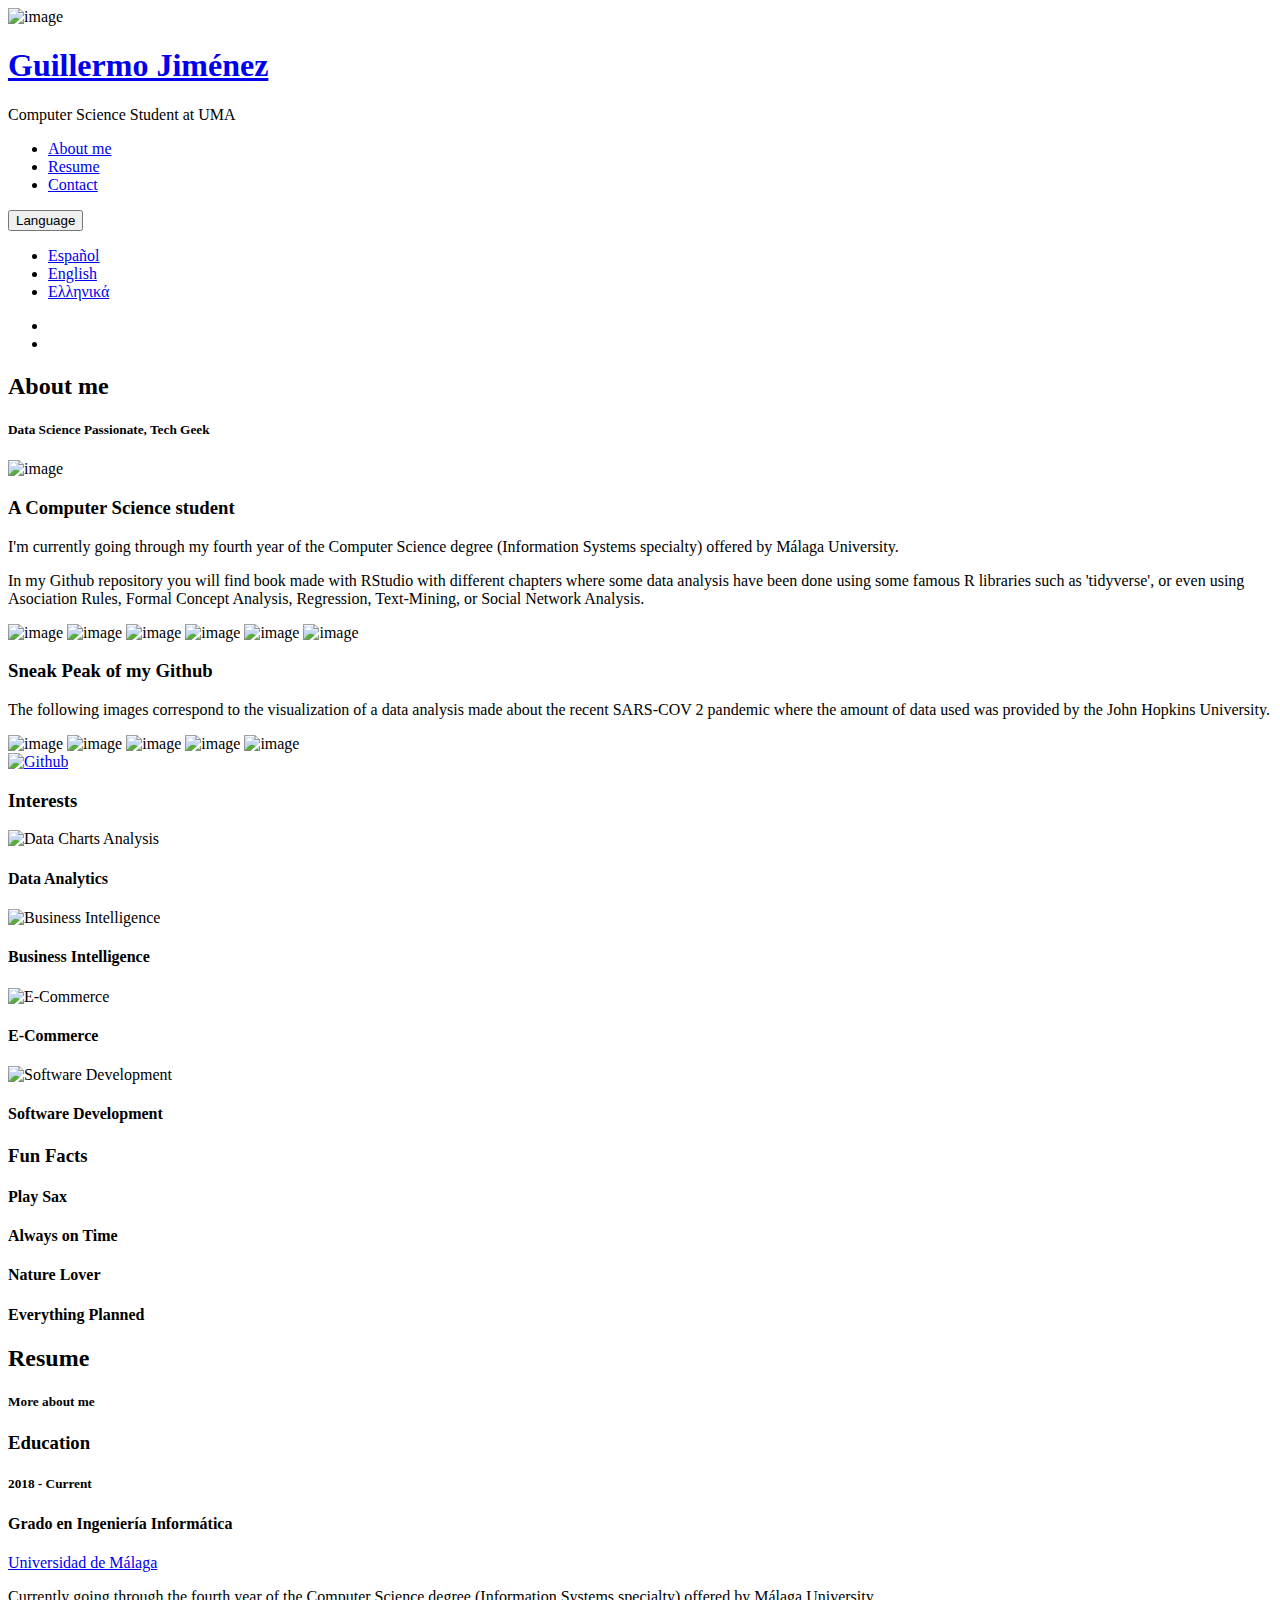
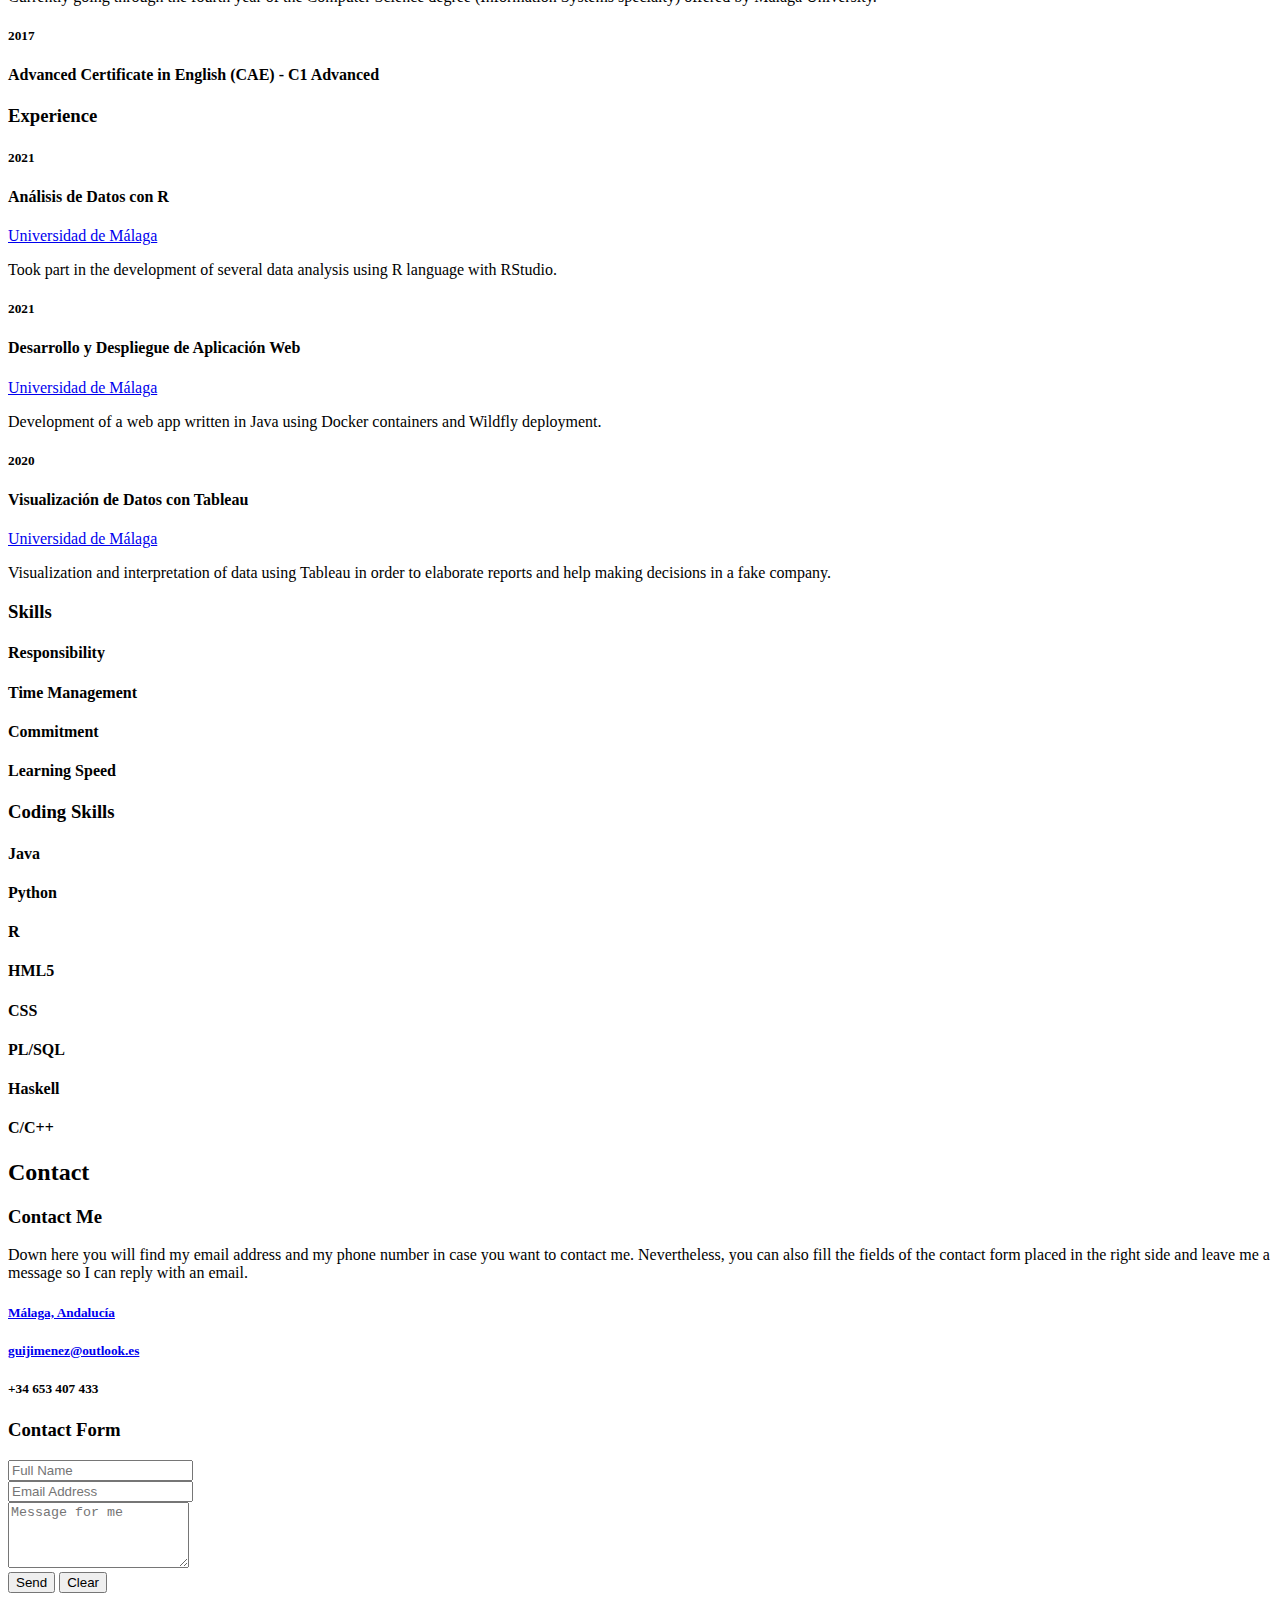
==== index_eng.html @ 2ed76338 "English index" ====
<!DOCTYPE html>
<html lang="en" class="no-js">

<head>
    <meta charset="UTF-8" />
    <meta http-equiv="X-UA-Compatible" content="IE=edge">
    <title>Guillermo Jimenez Jimenez</title>
    <meta name="viewport" content="width=device-width, initial-scale=1, maximum-scale=1" />
    <meta name="description" content="Sitio web personal - Guillermo Jimenez Jimenez" />
    <meta name="keywords" content="vcard, resposnive, retina, resume, jquery, css3, bootstrap, Sunshine, portfolio" />
    <meta name="author" content="lmtheme" />
    <link rel="shortcut icon" href="favicon.ico">

    <link rel="stylesheet" href="css/bootstrap.min.css">
    <link rel="stylesheet" href="css/normalize.css">
    <link rel="stylesheet" href="css/transition-animations.css">
    <link rel="stylesheet" href="css/owl.carousel.css">
    <link rel="stylesheet" href="css/magnific-popup.css">
    <link rel="stylesheet" href="css/animate.css">
    <link rel="stylesheet" href="css/main.css" type="text/css">



    <!-- This styles needs for demo -->
    <link rel="stylesheet" href="preview/lmpixels-demo-panel.css" type="text/css">
    <!-- /This styles needs for demo -->

    <script src="js/jquery-2.1.3.min.js"></script>
    <script src="js/modernizr.custom.js"></script>

    <!-- Global site tag (gtag.js) - Google Analytics -->
    <script async src="https://www.googletagmanager.com/gtag/js?id=G-916EBKYTDF"></script>
    <script>
        window.dataLayer = window.dataLayer || [];

        function gtag() {
            dataLayer.push(arguments);
        }
        gtag('js', new Date());

        gtag('config', 'G-916EBKYTDF');
    </script>

</head>

<body>
    <!-- Loading animation -->
    <div class="preloader">
        <div class="preloader-animation">
            <div class="dot1"></div>
            <div class="dot2"></div>
        </div>
    </div>
    <!-- /Loading animation -->

    <div id="page" class="page">
        <!-- Header -->
        <header id="site_header" class="header">
            <div class="my-photo">
                <img src="images/foto_perfil.jpg" alt="image">
                <div class="mask"></div>
            </div>

            <div class="site-title-block">
                <a href="index.html" target="_blank">
                    <h1 class="site-title">Guillermo Jiménez </h1>
                </a>
                <p class="site-description">Computer Science Student at UMA</p>
            </div>

            <a class="menu-toggle mobile-visible">
                <i class="fa fa-bars"></i>
            </a>
        </header>
        <!-- /Header -->

        <!-- Main Content -->
        <div id="main" class="site-main">
            <!-- Page changer wrapper -->
            <div class="pt-wrapper">
                <!-- Navigation & Social buttons -->
                <div class="site-nav mobile-menu-hide">
                    <!-- Main menu -->
                    <ul id="nav" class="site-main-menu">
                        <!-- About Me Subpage link -->
                        <li>
                            <a class="pt-trigger" href="#about_me" data-animation="58" data-goto="1">About me</a>
                            <!-- href value = data-id without # of .pt-page -->
                        </li>
                        <!-- /About Me Subpage link -->
                        <li>
                            <a class="pt-trigger" href="#resume" data-animation="59" data-goto="2">Resume</a>
                        </li>
                        <!-- <li>
                <a class="pt-trigger" href="#portfolio" data-animation="60" data-goto="3">Portfolio</a>
              </li>-->
                        <!--<li>
                <a class="pt-trigger" href="#blog" data-animation="61" data-goto="4">Blog</a>
              </li> -->

                        <li>
                            <a class="pt-trigger" href="#contact" data-animation="58" data-goto="5">Contact</a>
                        </li>
                    </ul>

                    <!-- DESPLEGABLE IDIOMAS -->

                    <div class="btn-group">
                        <button type="button" class="btn btn-default dropdown-toggle" data-toggle="dropdown">
                          Language <span class="caret"></span>
                        </button>

                        <ul class="dropdown-menu" role="menu">
                            <li>
                                <a href="index.html">Español</a></li>
                            <li><a href="index_eng.html">English</a></li>
                            <!-- <li><a href="# ">Français</a></li> -->
                            <!-- <li class="divider "></li> -->
                            <!-- <li><a href="# ">Italiano</a></li> -->
                            <li><a href="index_gr.html">Ελληνικά</a></li>
                        </ul>
                    </div>

                    <!-- DESPLEGABLE IDIOMAS -->


                    <!-- /Main menu -->

                    <!-- Social buttons -->
                    <ul class="social-links">
                        <!-- <li><a class="tip social-button" href="#" title="Twitter"><i class="fa fa-twitter"></i></a></li> -->
                        <!-- Full list of social icons: http://fontawesome.io/icons/#brand -->
                        <!--<li><a class="tip social-button" href="#" title="Facebook"><i class="fa fa-facebook"></i></a></li> -->
                        <!-- <li><a class="tip social-button" href="#" title="Google Plus"><i class="fa fa-google-plus"></i></a></li>-->
                        <li><a class="tip social-button" href="https://www.linkedin.com/in/guillermo-jim%C3%A9nez-jim%C3%A9nez-4564b914b/" title="Linkedin"><i class="fa fa-linkedin"></i></a></li>
                        <li><a class="tip social-button" href="https://github.com/GuiJimenez" title="Github"><i class="fa fa-github"></i></a></li>
                        <!--<li><a class="tip social-button" href="#" title="Youtube"><i class="fa fa-youtube"></i></a></li>-->
                        <!--<li><a class="tip social-button" href="#" title="last.fm"><i class="fa fa-lastfm"></i></a></li>-->
                        <!--<li><a class="tip social-button" href="#" title="Dribbble"><i class="fa fa-dribbble"></i></a></li>-->
                    </ul>
                    <!-- /Social buttons -->
                </div>
                <!-- Navigation & Social buttons -->

                <!-- Subpages -->
                <div class="subpages">
                    <!-- About Me Subpage -->
                    <section class="pt-page pt-page-1" data-id="about_me">
                        <div class="section-title-block">
                            <h2 class="section-title">About me</h2>
                            <h5 class="section-description"> Data Science Passionate, Tech Geek</h5>
                        </div>

                        <div class="row">
                            <div class="col-sm-12 col-md-12 mobile-visible subpage-block">
                                <div class="my-photo-small">
                                    <img src="images/foto_perfil.jpg" alt="image">
                                </div>
                            </div>
                            <div class="col-sm-6 col-md-6 subpage-block">
                                <div class="block-title">
                                    <h3>A Computer Science student</h3>

                                    <p class="p">I'm currently going through my fourth year of the Computer Science degree (Information Systems specialty) offered by Málaga University.</p>
                                    <p class="p">In my Github repository you will find book made with RStudio with different chapters where some data analysis have been done using some famous R libraries such as 'tidyverse', or even using Asociation Rules, Formal
                                        Concept Analysis, Regression, Text-Mining, or Social Network Analysis.</p>
                                </div>
                                <div class="testimonials owl-carousel">
                                    <img src="images/text_mining.JPG" alt="image">
                                    <img src="images/reglas_asociacionJPG.JPG" alt="image">
                                    <img src="images/regresion.JPG" alt="image">
                                    <img src="images/fca1.JPG" alt="image">
                                    <img src="images/fca2.JPG" alt="image">
                                    <img src="images/social_network.JPG" alt="image">


                                </div>
                            </div>



                            <!-- BLOQUE TESTIMONIALS-->

                            <div class="col-sm-6 col-md-6 subpage-block">
                                <div class="block-title">
                                    <h3>Sneak Peak of my Github</h3>
                                    <p class="p">The following images correspond to the visualization of a data analysis made about the recent SARS-COV 2 pandemic where the amount of data used was provided by the John Hopkins University.</p>
                                </div>
                                <div class="testimonials owl-carousel">
                                    <img src="images/fallecimientos_covid.JPG" alt="image">
                                    <img src="images/contagios_covid.JPG" alt="image">
                                    <img src="images/evolucion_contagios_spain.JPG" alt="image">
                                    <img src="images/contagios_paises.JPG" alt="image">
                                    <img src="images/recuperados_paises.JPG" alt="image">


                                </div>

                            </div>
                            <div class="foto-enlace-github">
                                <a href="https://github.com/GuiJimenez"><img src="images/github.png" alt="Github" /></a>

                            </div>

                        </div>
                        <!-- Interests block-->
                        <div class="block-title">
                            <h3>Interests</h3>
                        </div>
                        <div class="row">
                            <div class="col-sm-6 col-md-3 subpage-block">
                                <div class="service-block">
                                    <div class="service-info">
                                        <img src="images/interests/data_charts_analysis.png" alt="Data Charts Analysis">
                                        <h4>Data Analytics</h4>

                                    </div>
                                </div>
                            </div>

                            <div class="col-sm-6 col-md-3 subpage-block">
                                <div class="service-block">
                                    <div class="service-info">
                                        <img src="images/interests/business_intelligence.png" alt="Business Intelligence">
                                        <h4>Business Intelligence</h4>

                                    </div>
                                </div>
                            </div>

                            <div class="col-sm-6 col-md-3 subpage-block">
                                <div class="service-block">
                                    <div class="service-info">
                                        <img src="images/interests/ecommerce.png" alt="E-Commerce">
                                        <h4>E-Commerce</h4>

                                    </div>
                                </div>
                            </div>

                            <div class="col-sm-6 col-md-3 subpage-block">
                                <div class="service-block">
                                    <div class="service-info">
                                        <img src="images/interests/management.png" alt="Software Development">
                                        <h4>Software Development</h4>

                                    </div>
                                </div>
                            </div>
                        </div>
                        <!-- End of Interests block-->

                        <!-- Services block -->

                        <!-- End of Services block -->

                        <!-- Clients block -->


                        <!-- End of Clients block -->

                        <!-- Fun facts block -->
                        <div class="block-title">
                            <h3>Fun Facts</h3>
                        </div>

                        <div class="row">
                            <div class="col-sm-6 col-md-3 subpage-block">
                                <div class="fun-fact-block gray-bg">
                                    <i class="pe-7s-icon pe-7s-music"></i>
                                    <h4>Play Sax</h4>
                                    <!-- <span class="fun-value">1,024</span>-->
                                </div>
                            </div>

                            <div class="col-sm-6 col-md-3 subpage-block">
                                <div class="fun-fact-block">
                                    <i class="pe-7s-icon pe-7s-alarm"></i>
                                    <h4>Always on Time</h4>
                                    <!-- <span class="fun-value">6,256</span>-->
                                </div>
                            </div>

                            <div class="col-sm-6 col-md-3 subpage-block">
                                <div class="fun-fact-block gray-bg">
                                    <i class="pe-7s-icon pe-7s-sun"></i>
                                    <h4>Nature Lover</h4>
                                    <!-- <span class="fun-value">21</span>-->
                                </div>
                            </div>

                            <div class="col-sm-6 col-md-3 subpage-block">
                                <div class="fun-fact-block">
                                    <i class="pe-7s-icon pe-7s-date"></i>
                                    <h4>Everything Planned</h4>
                                    <!--<span class="fun-value">20,000</span> -->
                                </div>
                            </div>
                        </div>
                        <!-- End of Fun fucts block -->
                    </section>
                    <!-- End of About Me Subpage -->

                    <!-- Resume Subpage -->
                    <section class="pt-page pt-page-2" data-id="resume">
                        <div class="section-title-block">
                            <h2 class="section-title">Resume</h2>
                            <h5 class="section-description">More about me</h5>
                        </div>

                        <div class="row">
                            <div class="col-sm-6 col-md-4 subpage-block">
                                <div class="block-title">
                                    <h3>Education</h3>
                                </div>
                                <div class="timeline">
                                    <!-- Single event -->
                                    <div class="timeline-event te-primary">
                                        <h5 class="event-date">2018 - Current</h5>
                                        <h4 class="event-name">Grado en Ingeniería Informática</h4>
                                        <span class="event-description"><a href="https://www.uma.es/#gsc.tab=0">Universidad de Málaga</a></span>
                                        <p class="p">Currently going through the fourth year of the Computer Science degree (Information Systems specialty) offered by Málaga University.</p>
                                    </div>
                                    <!-- Single event -->
                                    <div class="timeline-event te-primary">
                                        <h5 class="event-date">2017</h5>
                                        <h4 class="event-name">Advanced Certificate in English (CAE) - C1 Advanced</h4>
                                        <span class="event-description"></span>
                                        <p></p>
                                    </div>


                                </div>
                            </div>

                            <div class="col-sm-6 col-md-4 subpage-block">
                                <div class="block-title">
                                    <h3>Experience</h3>
                                </div>
                                <div class="timeline">
                                    <!-- Single event -->
                                    <div class="timeline-event te-primary">
                                        <h5 class="event-date">2021 </h5>
                                        <h4 class="event-name">Análisis de Datos con R</h4>
                                        <span class="event-description"><a href="https://www.uma.es/#gsc.tab=0">Universidad de Málaga</a></span>
                                        <p class="p">Took part in the development of several data analysis using R language with RStudio.</p>
                                    </div>
                                    <div class="timeline-event te-primary">
                                        <h5 class="event-date">2021 </h5>
                                        <h4 class="event-name">Desarrollo y Despliegue de Aplicación Web</h4>
                                        <span class="event-description"><a href="https://www.uma.es/#gsc.tab=0">Universidad de Málaga</a></span>
                                        <p class="p">Development of a web app written in Java using Docker containers and Wildfly deployment. </p>
                                    </div>
                                    <!-- Single event -->
                                    <div class="timeline-event te-primary">
                                        <h5 class="event-date">2020</h5>
                                        <h4 class="event-name">Visualización de Datos con Tableau</h4>
                                        <span class="event-description"><a href="https://www.uma.es/#gsc.tab=0">Universidad de Málaga</a></span>
                                        <p class="p">Visualization and interpretation of data using Tableau in order to elaborate reports and help making decisions in a fake company.</p>
                                    </div>

                                </div>
                            </div>

                            <div class="col-sm-6 col-md-4 subpage-block">
                                <div class="block-title">
                                    <h3> Skills</h3>
                                </div>
                                <div class="skills-info">
                                    <h4>Responsibility</h4>
                                    <div class="skill-container">
                                        <div class="skill-percentage skill-7"></div>
                                    </div>

                                    <h4>Time Management</h4>
                                    <div class="skill-container">
                                        <div class="skill-percentage skill-7"></div>
                                    </div>

                                    <h4>Commitment</h4>
                                    <div class="skill-container">
                                        <div class="skill-percentage skill-7"></div>
                                    </div>

                                    <h4>Learning Speed</h4>
                                    <div class="skill-container">
                                        <div class="skill-percentage skill-7"></div>
                                    </div>

                                </div>

                                <div class="block-title">
                                    <h3>Coding Skills</h3>
                                </div>
                                <div class="skills-info">

                                    <h4>Java</h4>
                                    <div class="skill-container">
                                        <div class="skill-percentage skill-7"></div>
                                    </div>

                                    <h4>Python</h4>
                                    <div class="skill-container">
                                        <div class="skill-percentage skill-1"></div>
                                    </div>

                                    <h4>R</h4>
                                    <div class="skill-container">
                                        <div class="skill-percentage skill-5"></div>
                                    </div>

                                    <h4>HML5</h4>
                                    <div class="skill-container">
                                        <div class="skill-percentage skill-3"></div>
                                    </div>

                                    <h4>CSS</h4>
                                    <div class="skill-container">
                                        <div class="skill-percentage skill-3"></div>
                                    </div>

                                    <h4>PL/SQL</h4>
                                    <div class="skill-container">
                                        <div class="skill-percentage skill-2"></div>
                                    </div>

                                    <h4>Haskell</h4>
                                    <div class="skill-container">
                                        <div class="skill-percentage skill-1"></div>
                                    </div>

                                    <h4>C/C++</h4>
                                    <div class="skill-container">
                                        <div class="skill-percentage skill-2"></div>
                                    </div>
                                </div>
                            </div>
                        </div>

                        <!-- BOTON PARA DESCARGAR EL CV -->

                        <!-- <div class="row">
                            <div class="col-sm-12 col-md-12">
                                <div class="download-cv-block">
                                    <a class="button" target="_blank" href="#">Download CV</a>
                                </div>
                            </div>
                        </div> -->


                    </section>
                    <!-- End Resume Subpage -->


                    <!-- Portfolio Subpage -->
                    <section class="pt-page pt-page-3" data-id="portfolio">
                    </section>
                    <!-- /Portfolio Subpage -->

                    <!-- Blog Subpage -->
                    <section class="pt-page pt-page-4" data-id="blog">
                    </section>
                    <!-- End Blog Subpage -->

                    <!-- Contact Subpage -->
                    <section class="pt-page pt-page-5" data-id="contact">
                        <div class="section-title-block">
                            <h2 class="section-title">Contact</h2>
                            <!-- <h5 class="section-description"></h5> -->
                        </div>

                        <div class="row">
                            <div class="col-sm-6 col-md-6 subpage-block">
                                <div class="block-title">
                                    <h3>Contact Me</h3>
                                </div>
                                <p class="p">Down here you will find my email address and my phone number in case you want to contact me. Nevertheless, you can also fill the fields of the contact form placed in the right side and leave me a message so I can reply
                                    with an email.</p>
                                <div class="contact-info-block">
                                    <div class="ci-icon">
                                        <i class="pe-7s-icon pe-7s-map-marker"></i>
                                    </div>
                                    <div class="ci-text">
                                        <h5>
                                            <a href="https://www.google.es/maps/place/M%C3%A1laga/@36.7182015,-4.5193071,12z/data=!3m1!4b1!4m5!3m4!1s0xd7259c44fdb212d:0x6025dc92c9ca32cf!8m2!3d36.721261!4d-4.4212655">Málaga, Andalucía</a>
                                        </h5>
                                    </div>
                                </div>
                                <div class="contact-info-block">
                                    <div class="ci-icon">
                                        <i class="pe-7s-icon pe-7s-mail"></i>
                                    </div>
                                    <div class="ci-text">
                                        <h5>
                                            <a href="mailto:guijimenez@outlook.es">guijimenez@outlook.es</a>
                                        </h5>

                                    </div>
                                </div>
                                <div class="contact-info-block">
                                    <div class="ci-icon">
                                        <i class="pe-7s-icon pe-7s-call"></i>
                                    </div>
                                    <div class="ci-text">
                                        <h5>+34 653 407 433</h5>
                                    </div>
                                </div>


                            </div>

                            <div class="col-sm-6 col-md-6 subpage-block">
                                <div class="block-title">
                                    <h3>Contact Form</h3>
                                </div>

                                <form action="https://formspree.io/f/mleaoblz" method="POST" autocomplete="off">

                                    <div class="controls">

                                        <!-- your other form fields go here -->
                                        <div class="form-group">
                                            <input id="form_name" type="text" name="name" class="form-control" placeholder="Full Name" required="required" data-error="Name is required.">
                                            <div class="form-control-border"></div>
                                            <i class="form-control-icon fa fa-user"></i>
                                            <div class="help-block with-errors"></div>
                                        </div>

                                        <div class="form-group">
                                            <input id="form_email" type="email" name="email" class="form-control" placeholder="Email Address" required="required" data-error="Valid email is required.">
                                            <div class="form-control-border"></div>
                                            <i class="form-control-icon fa fa-envelope"></i>
                                            <div class="help-block with-errors"></div>
                                        </div>

                                        <div class="form-group">
                                            <textarea id="form_message" name="message" class="form-control" placeholder="Message for me" rows="4" required="required" data-error="Please, leave me a message."></textarea>
                                            <div class="form-control-border"></div>
                                            <i class="form-control-icon fa fa-comment"></i>
                                            <div class="help-block with-errors"></div>
                                        </div>
                                        <button type="submit">Send</button>
                                        <button type="reset">Clear</button>
                                    </div>

                                </form>



                            </div>
                        </div>
                    </section>
                    <!-- End Contact Subpage -->

                </div>
            </div>
            <!-- /Page changer wrapper -->
        </div>
        <!-- /Main Content -->
    </div>



    <!-- </script> -->
    <script src="js/bootstrap.min.js"></script>
    <script src="js/page-transition.js"></script>
    <script src="js/imagesloaded.pkgd.min.js"></script>
    <script src="js/validator.js"></script>
    <script src="js/jquery.shuffle.min.js"></script>
    <script src="js/masonry.pkgd.min.js"></script>
    <script src="js/owl.carousel.min.js"></script>
    <script src="js/jquery.magnific-popup.min.js"></script>
    <script src="js/jquery.hoverdir.js"></script>
    <script src="js/main.js"></script>

    <!-- Demo Color changer Script -->
    <script src="preview/lmpixels-demo-panel.js"></script>
    <!-- /Demo Color changer Script -->
</body>


</html>
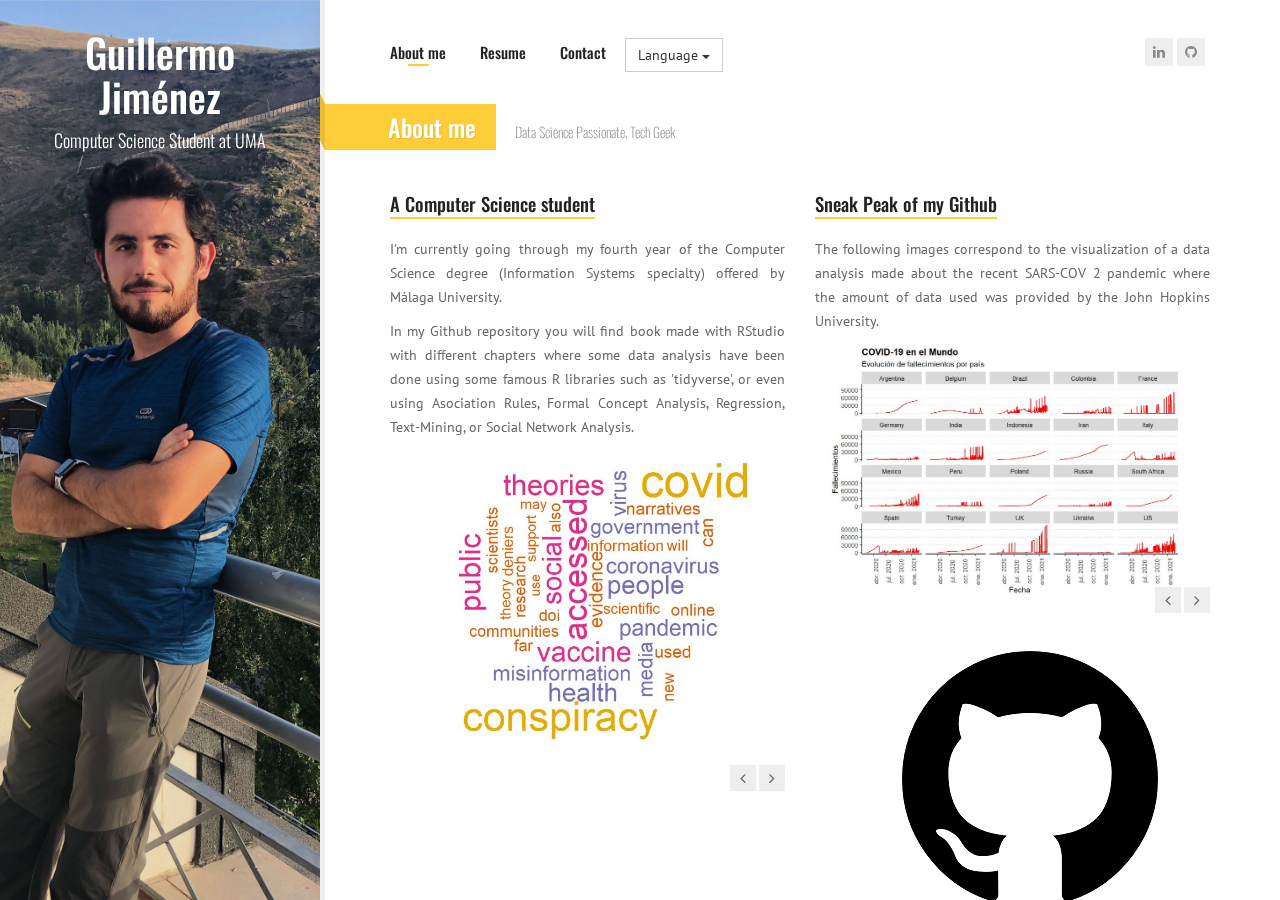
==== commit 48ca405e: "AWS cloud 101 added" ====
--- a/index_eng.html
+++ b/index_eng.html
@@ -321,6 +321,18 @@
                                         <span class="event-description"><a href="https://www.uma.es/#gsc.tab=0">Universidad de Málaga</a></span>
                                         <p class="p">Currently going through the fourth year of the Computer Science degree (Information Systems specialty) offered by Málaga University.</p>
                                     </div>
+
+                                    <!-- Single event -->
+                                    <div class="timeline-event te-primary">
+                                        <h5 class="event-date">2021</h5>
+                                        <h4 class="event-name">AWS Educate Introduction to Cloud 101</h4>
+                                        <span class="event-description"><a href="https://www.credly.com/badges/e8bb6ed6-a6eb-41ba-ba4f-26a70a2065f2?source=linked_in_profile">View credential</a></span>
+                                        <div class="my-photo-small">
+                                            <img src="images/aws badge-cloud 101.png" alt="image">
+                                        </div>
+                                        <p></p>
+                                    </div>
+
                                     <!-- Single event -->
                                     <div class="timeline-event te-primary">
                                         <h5 class="event-date">2017</h5>
--- a/css/transition-animations.css
+++ b/css/transition-animations.css
@@ -0,0 +1 @@
+.pt-page-moveToLeft{-webkit-animation:moveToLeft .6s ease both;animation:moveToLeft .6s ease both}.pt-page-moveFromLeft{-webkit-animation:moveFromLeft .6s ease both;animation:moveFromLeft .6s ease both}.pt-page-moveToRight{-webkit-animation:moveToRight .6s ease both;animation:moveToRight .6s ease both}.pt-page-moveFromRight{-webkit-animation:moveFromRight .6s ease both;animation:moveFromRight .6s ease both}.pt-page-moveToTop{-webkit-animation:moveToTop .6s ease both;animation:moveToTop .6s ease both}.pt-page-moveFromTop{-webkit-animation:moveFromTop .6s ease both;animation:moveFromTop .6s ease both}.pt-page-moveToBottom{-webkit-animation:moveToBottom .6s ease both;animation:moveToBottom .6s ease both}.pt-page-moveFromBottom{-webkit-animation:moveFromBottom .6s ease both;animation:moveFromBottom .6s ease both}.pt-page-fade{-webkit-animation:fade .7s ease both;animation:fade .7s ease both}.pt-page-moveToLeftFade{-webkit-animation:moveToLeftFade .7s ease both;animation:moveToLeftFade .7s ease both}.pt-page-moveFromLeftFade{-webkit-animation:moveFromLeftFade .7s ease both;animation:moveFromLeftFade .7s ease both}.pt-page-moveToRightFade{-webkit-animation:moveToRightFade .7s ease both;animation:moveToRightFade .7s ease both}.pt-page-moveFromRightFade{-webkit-animation:moveFromRightFade .7s ease both;animation:moveFromRightFade .7s ease both}.pt-page-moveToTopFade{-webkit-animation:moveToTopFade .7s ease both;animation:moveToTopFade .7s ease both}.pt-page-moveFromTopFade{-webkit-animation:moveFromTopFade .7s ease both;animation:moveFromTopFade .7s ease both}.pt-page-moveToBottomFade{-webkit-animation:moveToBottomFade .7s ease both;animation:moveToBottomFade .7s ease both}.pt-page-moveFromBottomFade{-webkit-animation:moveFromBottomFade .7s ease both;animation:moveFromBottomFade .7s ease both}.pt-page-moveToLeftEasing{-webkit-animation:moveToLeft .7s ease-in-out both;animation:moveToLeft .7s ease-in-out both}.pt-page-moveToRightEasing{-webkit-animation:moveToRight .7s ease-in-out both;animation:moveToRight .7s ease-in-out both}.pt-page-moveToTopEasing{-webkit-animation:moveToTop .7s ease-in-out both;animation:moveToTop .7s ease-in-out both}.pt-page-moveToBottomEasing{-webkit-animation:moveToBottom .7s ease-in-out both;animation:moveToBottom .7s ease-in-out both}@-webkit-keyframes moveToLeft{from{}to{-webkit-transform:translateX(-100%)}}@keyframes moveToLeft{from{}to{-webkit-transform:translateX(-100%);transform:translateX(-100%)}}@-webkit-keyframes moveFromLeft{from{-webkit-transform:translateX(-100%)}}@keyframes moveFromLeft{from{-webkit-transform:translateX(-100%);transform:translateX(-100%)}}@-webkit-keyframes moveToRight{from{}to{-webkit-transform:translateX(100%)}}@keyframes moveToRight{from{}to{-webkit-transform:translateX(100%);transform:translateX(100%)}}@-webkit-keyframes moveFromRight{from{-webkit-transform:translateX(100%)}}@keyframes moveFromRight{from{-webkit-transform:translateX(100%);transform:translateX(100%)}}@-webkit-keyframes moveToTop{from{}to{-webkit-transform:translateY(-100%)}}@keyframes moveToTop{from{}to{-webkit-transform:translateY(-100%);transform:translateY(-100%)}}@-webkit-keyframes moveFromTop{from{-webkit-transform:translateY(-100%)}}@keyframes moveFromTop{from{-webkit-transform:translateY(-100%);transform:translateY(-100%)}}@-webkit-keyframes moveToBottom{from{}to{-webkit-transform:translateY(100%)}}@keyframes moveToBottom{from{}to{-webkit-transform:translateY(100%);transform:translateY(100%)}}@-webkit-keyframes moveFromBottom{from{-webkit-transform:translateY(100%)}}@keyframes moveFromBottom{from{-webkit-transform:translateY(100%);transform:translateY(100%)}}@-webkit-keyframes fade{from{}to{opacity:.3}}@keyframes fade{from{}to{opacity:.3}}@-webkit-keyframes moveToLeftFade{from{}to{opacity:.3;-webkit-transform:translateX(-100%)}}@keyframes moveToLeftFade{from{}to{opacity:.3;-webkit-transform:translateX(-100%);transform:translateX(-100%)}}@-webkit-keyframes moveFromLeftFade{from{opacity:.3;-webkit-transform:translateX(-100%)}}@keyframes moveFromLeftFade{from{opacity:.3;-webkit-transform:translateX(-100%);transform:translateX(-100%)}}@-webkit-keyframes moveToRightFade{from{}to{opacity:.3;-webkit-transform:translateX(100%)}}@keyframes moveToRightFade{from{}to{opacity:.3;-webkit-transform:translateX(100%);transform:translateX(100%)}}@-webkit-keyframes moveFromRightFade{from{opacity:.3;-webkit-transform:translateX(100%)}}@keyframes moveFromRightFade{from{opacity:.3;-webkit-transform:translateX(100%);transform:translateX(100%)}}@-webkit-keyframes moveToTopFade{from{}to{opacity:.3;-webkit-transform:translateY(-100%)}}@keyframes moveToTopFade{from{}to{opacity:.3;-webkit-transform:translateY(-100%);transform:translateY(-100%)}}@-webkit-keyframes moveFromTopFade{from{opacity:.3;-webkit-transform:translateY(-100%)}}@keyframes moveFromTopFade{from{opacity:.3;-webkit-transform:translateY(-100%);transform:translateY(-100%)}}@-webkit-keyframes moveToBottomFade{from{}to{opacity:.3;-webkit-transform:translateY(100%)}}@keyframes moveToBottomFade{from{}to{opacity:.3;-webkit-transform:translateY(100%);transform:translateY(100%)}}@-webkit-keyframes moveFromBottomFade{from{opacity:.3;-webkit-transform:translateY(100%)}}@keyframes moveFromBottomFade{from{opacity:.3;-webkit-transform:translateY(100%);transform:translateY(100%)}}.pt-page-scaleDown{-webkit-animation:scaleDown .7s ease both;animation:scaleDown .7s ease both}.pt-page-scaleUp{-webkit-animation:scaleUp .7s ease both;animation:scaleUp .7s ease both}.pt-page-scaleUpDown{-webkit-animation:scaleUpDown .5s ease both;animation:scaleUpDown .5s ease both}.pt-page-scaleDownUp{-webkit-animation:scaleDownUp .5s ease both;animation:scaleDownUp .5s ease both}.pt-page-scaleDownCenter{-webkit-animation:scaleDownCenter .4s ease-in both;animation:scaleDownCenter .4s ease-in both}.pt-page-scaleUpCenter{-webkit-animation:scaleUpCenter .4s ease-out both;animation:scaleUpCenter .4s ease-out both}@-webkit-keyframes scaleDown{from{}to{opacity:0;-webkit-transform:scale(.8)}}@keyframes scaleDown{from{}to{opacity:0;-webkit-transform:scale(.8);transform:scale(.8)}}@-webkit-keyframes scaleUp{from{opacity:0;-webkit-transform:scale(.8)}}@keyframes scaleUp{from{opacity:0;-webkit-transform:scale(.8);transform:scale(.8)}}@-webkit-keyframes scaleUpDown{from{opacity:0;-webkit-transform:scale(1.2)}}@keyframes scaleUpDown{from{opacity:0;-webkit-transform:scale(1.2);transform:scale(1.2)}}@-webkit-keyframes scaleDownUp{from{}to{opacity:0;-webkit-transform:scale(1.2)}}@keyframes scaleDownUp{from{}to{opacity:0;-webkit-transform:scale(1.2);transform:scale(1.2)}}@-webkit-keyframes scaleDownCenter{from{}to{opacity:0;-webkit-transform:scale(.7)}}@keyframes scaleDownCenter{from{}to{opacity:0;-webkit-transform:scale(.7);transform:scale(.7)}}@-webkit-keyframes scaleUpCenter{from{opacity:0;-webkit-transform:scale(.7)}}@keyframes scaleUpCenter{from{opacity:0;-webkit-transform:scale(.7);transform:scale(.7)}}.pt-page-rotateRightSideFirst{-webkit-transform-origin:0% 50%;transform-origin:0% 50%;-webkit-animation:rotateRightSideFirst .8s both ease-in;animation:rotateRightSideFirst .8s both ease-in}.pt-page-rotateLeftSideFirst{-webkit-transform-origin:100% 50%;transform-origin:100% 50%;-webkit-animation:rotateLeftSideFirst .8s both ease-in;animation:rotateLeftSideFirst .8s both ease-in}.pt-page-rotateTopSideFirst{-webkit-transform-origin:50% 100%;transform-origin:50% 100%;-webkit-animation:rotateTopSideFirst .8s both ease-in;animation:rotateTopSideFirst .8s both ease-in}.pt-page-rotateBottomSideFirst{-webkit-transform-origin:50% 0%;transform-origin:50% 0%;-webkit-animation:rotateBottomSideFirst .8s both ease-in;animation:rotateBottomSideFirst .8s both ease-in}.pt-page-flipOutRight{-webkit-transform-origin:50% 50%;transform-origin:50% 50%;-webkit-animation:flipOutRight .5s both ease-in;animation:flipOutRight .5s both ease-in}.pt-page-flipInLeft{-webkit-transform-origin:50% 50%;transform-origin:50% 50%;-webkit-animation:flipInLeft .5s both ease-out;animation:flipInLeft .5s both ease-out}.pt-page-flipOutLeft{-webkit-transform-origin:50% 50%;transform-origin:50% 50%;-webkit-animation:flipOutLeft .5s both ease-in;animation:flipOutLeft .5s both ease-in}.pt-page-flipInRight{-webkit-transform-origin:50% 50%;transform-origin:50% 50%;-webkit-animation:flipInRight .5s both ease-out;animation:flipInRight .5s both ease-out}.pt-page-flipOutTop{-webkit-transform-origin:50% 50%;transform-origin:50% 50%;-webkit-animation:flipOutTop .5s both ease-in;animation:flipOutTop .5s both ease-in}.pt-page-flipInBottom{-webkit-transform-origin:50% 50%;transform-origin:50% 50%;-webkit-animation:flipInBottom .5s both ease-out;animation:flipInBottom .5s both ease-out}.pt-page-flipOutBottom{-webkit-transform-origin:50% 50%;transform-origin:50% 50%;-webkit-animation:flipOutBottom .5s both ease-in;animation:flipOutBottom .5s both ease-in}.pt-page-flipInTop{-webkit-transform-origin:50% 50%;transform-origin:50% 50%;-webkit-animation:flipInTop .5s both ease-out;animation:flipInTop .5s both ease-out}.pt-page-rotateFall{-webkit-transform-origin:0% 0%;transform-origin:0% 0%;-webkit-animation:rotateFall 1s both ease-in;animation:rotateFall 1s both ease-in}.pt-page-rotateOutNewspaper{-webkit-transform-origin:50% 50%;transform-origin:50% 50%;-webkit-animation:rotateOutNewspaper .5s both ease-in;animation:rotateOutNewspaper .5s both ease-in}.pt-page-rotateInNewspaper{-webkit-transform-origin:50% 50%;transform-origin:50% 50%;-webkit-animation:rotateInNewspaper .5s both ease-out;animation:rotateInNewspaper .5s both ease-out}.pt-page-rotatePushLeft{-webkit-transform-origin:0% 50%;transform-origin:0% 50%;-webkit-animation:rotatePushLeft .8s both ease;animation:rotatePushLeft .8s both ease}.pt-page-rotatePushRight{-webkit-transform-origin:100% 50%;transform-origin:100% 50%;-webkit-animation:rotatePushRight .8s both ease;animation:rotatePushRight .8s both ease}.pt-page-rotatePushTop{-webkit-transform-origin:50% 0%;transform-origin:50% 0%;-webkit-animation:rotatePushTop .8s both ease;animation:rotatePushTop .8s both ease}.pt-page-rotatePushBottom{-webkit-transform-origin:50% 100%;transform-origin:50% 100%;-webkit-animation:rotatePushBottom .8s both ease;animation:rotatePushBottom .8s both ease}.pt-page-rotatePullRight{-webkit-transform-origin:100% 50%;transform-origin:100% 50%;-webkit-animation:rotatePullRight .5s both ease;animation:rotatePullRight .5s both ease}.pt-page-rotatePullLeft{-webkit-transform-origin:0% 50%;transform-origin:0% 50%;-webkit-animation:rotatePullLeft .5s both ease;animation:rotatePullLeft .5s both ease}.pt-page-rotatePullTop{-webkit-transform-origin:50% 0%;transform-origin:50% 0%;-webkit-animation:rotatePullTop .5s both ease;animation:rotatePullTop .5s both ease}.pt-page-rotatePullBottom{-webkit-transform-origin:50% 100%;transform-origin:50% 100%;-webkit-animation:rotatePullBottom .5s both ease;animation:rotatePullBottom .5s both ease}.pt-page-rotateFoldRight{-webkit-transform-origin:0% 50%;transform-origin:0% 50%;-webkit-animation:rotateFoldRight .7s both ease;animation:rotateFoldRight .7s both ease}.pt-page-rotateFoldLeft{-webkit-transform-origin:100% 50%;transform-origin:100% 50%;-webkit-animation:rotateFoldLeft .7s both ease;animation:rotateFoldLeft .7s both ease}.pt-page-rotateFoldTop{-webkit-transform-origin:50% 100%;transform-origin:50% 100%;-webkit-animation:rotateFoldTop .7s both ease;animation:rotateFoldTop .7s both ease}.pt-page-rotateFoldBottom{-webkit-transform-origin:50% 0%;transform-origin:50% 0%;-webkit-animation:rotateFoldBottom .7s both ease;animation:rotateFoldBottom .7s both ease}.pt-page-rotateUnfoldLeft{-webkit-transform-origin:100% 50%;transform-origin:100% 50%;-webkit-animation:rotateUnfoldLeft .7s both ease;animation:rotateUnfoldLeft .7s both ease}.pt-page-rotateUnfoldRight{-webkit-transform-origin:0% 50%;transform-origin:0% 50%;-webkit-animation:rotateUnfoldRight .7s both ease;animation:rotateUnfoldRight .7s both ease}.pt-page-rotateUnfoldTop{-webkit-transform-origin:50% 100%;transform-origin:50% 100%;-webkit-animation:rotateUnfoldTop .7s both ease;animation:rotateUnfoldTop .7s both ease}.pt-page-rotateUnfoldBottom{-webkit-transform-origin:50% 0%;transform-origin:50% 0%;-webkit-animation:rotateUnfoldBottom .7s both ease;animation:rotateUnfoldBottom .7s both ease}.pt-page-rotateRoomLeftOut{-webkit-transform-origin:100% 50%;transform-origin:100% 50%;-webkit-animation:rotateRoomLeftOut .8s both ease;animation:rotateRoomLeftOut .8s both ease}.pt-page-rotateRoomLeftIn{-webkit-transform-origin:0% 50%;transform-origin:0% 50%;-webkit-animation:rotateRoomLeftIn .8s both ease;animation:rotateRoomLeftIn .8s both ease}.pt-page-rotateRoomRightOut{-webkit-transform-origin:0% 50%;transform-origin:0% 50%;-webkit-animation:rotateRoomRightOut .8s both ease;animation:rotateRoomRightOut .8s both ease}.pt-page-rotateRoomRightIn{-webkit-transform-origin:100% 50%;transform-origin:100% 50%;-webkit-animation:rotateRoomRightIn .8s both ease;animation:rotateRoomRightIn .8s both ease}.pt-page-rotateRoomTopOut{-webkit-transform-origin:50% 100%;transform-origin:50% 100%;-webkit-animation:rotateRoomTopOut .8s both ease;animation:rotateRoomTopOut .8s both ease}.pt-page-rotateRoomTopIn{-webkit-transform-origin:50% 0%;transform-origin:50% 0%;-webkit-animation:rotateRoomTopIn .8s both ease;animation:rotateRoomTopIn .8s both ease}.pt-page-rotateRoomBottomOut{-webkit-transform-origin:50% 0%;transform-origin:50% 0%;-webkit-animation:rotateRoomBottomOut .8s both ease;animation:rotateRoomBottomOut .8s both ease}.pt-page-rotateRoomBottomIn{-webkit-transform-origin:50% 100%;transform-origin:50% 100%;-webkit-animation:rotateRoomBottomIn .8s both ease;animation:rotateRoomBottomIn .8s both ease}.pt-page-rotateCubeLeftOut{-webkit-transform-origin:100% 50%;transform-origin:100% 50%;-webkit-animation:rotateCubeLeftOut .6s both ease-in;animation:rotateCubeLeftOut .6s both ease-in}.pt-page-rotateCubeLeftIn{-webkit-transform-origin:0% 50%;transform-origin:0% 50%;-webkit-animation:rotateCubeLeftIn .6s both ease-in;animation:rotateCubeLeftIn .6s both ease-in}.pt-page-rotateCubeRightOut{-webkit-transform-origin:0% 50%;transform-origin:0% 50%;-webkit-animation:rotateCubeRightOut .6s both ease-in;animation:rotateCubeRightOut .6s both ease-in}.pt-page-rotateCubeRightIn{-webkit-transform-origin:100% 50%;transform-origin:100% 50%;-webkit-animation:rotateCubeRightIn .6s both ease-in;animation:rotateCubeRightIn .6s both ease-in}.pt-page-rotateCubeTopOut{-webkit-transform-origin:50% 100%;transform-origin:50% 100%;-webkit-animation:rotateCubeTopOut .6s both ease-in;animation:rotateCubeTopOut .6s both ease-in}.pt-page-rotateCubeTopIn{-webkit-transform-origin:50% 0%;transform-origin:50% 0%;-webkit-animation:rotateCubeTopIn .6s both ease-in;animation:rotateCubeTopIn .6s both ease-in}.pt-page-rotateCubeBottomOut{-webkit-transform-origin:50% 0%;transform-origin:50% 0%;-webkit-animation:rotateCubeBottomOut .6s both ease-in;animation:rotateCubeBottomOut .6s both ease-in}.pt-page-rotateCubeBottomIn{-webkit-transform-origin:50% 100%;transform-origin:50% 100%;-webkit-animation:rotateCubeBottomIn .6s both ease-in;animation:rotateCubeBottomIn .6s both ease-in}.pt-page-rotateCarouselLeftOut{-webkit-transform-origin:100% 50%;transform-origin:100% 50%;-webkit-animation:rotateCarouselLeftOut .8s both ease;animation:rotateCarouselLeftOut .8s both ease}.pt-page-rotateCarouselLeftIn{-webkit-transform-origin:0% 50%;transform-origin:0% 50%;-webkit-animation:rotateCarouselLeftIn .8s both ease;animation:rotateCarouselLeftIn .8s both ease}.pt-page-rotateCarouselRightOut{-webkit-transform-origin:0% 50%;transform-origin:0% 50%;-webkit-animation:rotateCarouselRightOut .8s both ease;animation:rotateCarouselRightOut .8s both ease}.pt-page-rotateCarouselRightIn{-webkit-transform-origin:100% 50%;transform-origin:100% 50%;-webkit-animation:rotateCarouselRightIn .8s both ease;animation:rotateCarouselRightIn .8s both ease}.pt-page-rotateCarouselTopOut{-webkit-transform-origin:50% 100%;transform-origin:50% 100%;-webkit-animation:rotateCarouselTopOut .8s both ease;animation:rotateCarouselTopOut .8s both ease}.pt-page-rotateCarouselTopIn{-webkit-transform-origin:50% 0%;transform-origin:50% 0%;-webkit-animation:rotateCarouselTopIn .8s both ease;animation:rotateCarouselTopIn .8s both ease}.pt-page-rotateCarouselBottomOut{-webkit-transform-origin:50% 0%;transform-origin:50% 0%;-webkit-animation:rotateCarouselBottomOut .8s both ease;animation:rotateCarouselBottomOut .8s both ease}.pt-page-rotateCarouselBottomIn{-webkit-transform-origin:50% 100%;transform-origin:50% 100%;-webkit-animation:rotateCarouselBottomIn .8s both ease;animation:rotateCarouselBottomIn .8s both ease}.pt-page-rotateSidesOut{-webkit-transform-origin:-50% 50%;transform-origin:-50% 50%;-webkit-animation:rotateSidesOut .5s both ease-in;animation:rotateSidesOut .5s both ease-in}.pt-page-rotateSidesIn{-webkit-transform-origin:150% 50%;transform-origin:150% 50%;-webkit-animation:rotateSidesIn .5s both ease-out;animation:rotateSidesIn .5s both ease-out}.pt-page-rotateSlideOut{-webkit-animation:rotateSlideOut 1s both ease;animation:rotateSlideOut 1s both ease}.pt-page-rotateSlideIn{-webkit-animation:rotateSlideIn 1s both ease;animation:rotateSlideIn 1s both ease}@-webkit-keyframes rotateRightSideFirst{0%{}40%{-webkit-transform:rotateY(15deg);opacity:.8;-webkit-animation-timing-function:ease-out}100%{-webkit-transform:scale(.8) translateZ(-200px);opacity:0}}@keyframes rotateRightSideFirst{0%{}40%{-webkit-transform:rotateY(15deg);transform:rotateY(15deg);opacity:.8;-webkit-animation-timing-function:ease-out;animation-timing-function:ease-out}100%{-webkit-transform:scale(.8) translateZ(-200px);transform:scale(.8) translateZ(-200px);opacity:0}}@-webkit-keyframes rotateLeftSideFirst{0%{}40%{-webkit-transform:rotateY(-15deg);opacity:.8;-webkit-animation-timing-function:ease-out}100%{-webkit-transform:scale(.8) translateZ(-200px);opacity:0}}@keyframes rotateLeftSideFirst{0%{}40%{-webkit-transform:rotateY(-15deg);transform:rotateY(-15deg);opacity:.8;-webkit-animation-timing-function:ease-out;animation-timing-function:ease-out}100%{-webkit-transform:scale(.8) translateZ(-200px);transform:scale(.8) translateZ(-200px);opacity:0}}@-webkit-keyframes rotateTopSideFirst{0%{}40%{-webkit-transform:rotateX(15deg);opacity:.8;-webkit-animation-timing-function:ease-out}100%{-webkit-transform:scale(.8) translateZ(-200px);opacity:0}}@keyframes rotateTopSideFirst{0%{}40%{-webkit-transform:rotateX(15deg);transform:rotateX(15deg);opacity:.8;-webkit-animation-timing-function:ease-out;animation-timing-function:ease-out}100%{-webkit-transform:scale(.8) translateZ(-200px);transform:scale(.8) translateZ(-200px);opacity:0}}@-webkit-keyframes rotateBottomSideFirst{0%{}40%{-webkit-transform:rotateX(-15deg);opacity:.8;-webkit-animation-timing-function:ease-out}100%{-webkit-transform:scale(.8) translateZ(-200px);opacity:0}}@keyframes rotateBottomSideFirst{0%{}40%{-webkit-transform:rotateX(-15deg);transform:rotateX(-15deg);opacity:.8;-webkit-animation-timing-function:ease-out;animation-timing-function:ease-out}100%{-webkit-transform:scale(.8) translateZ(-200px);transform:scale(.8) translateZ(-200px);opacity:0}}@-webkit-keyframes flipOutRight{from{}to{-webkit-transform:translateZ(-1000px) rotateY(90deg);opacity:.2}}@keyframes flipOutRight{from{}to{-webkit-transform:translateZ(-1000px) rotateY(90deg);transform:translateZ(-1000px) rotateY(90deg);opacity:.2}}@-webkit-keyframes flipInLeft{from{-webkit-transform:translateZ(-1000px) rotateY(-90deg);opacity:.2}}@keyframes flipInLeft{from{-webkit-transform:translateZ(-1000px) rotateY(-90deg);transform:translateZ(-1000px) rotateY(-90deg);opacity:.2}}@-webkit-keyframes flipOutLeft{from{}to{-webkit-transform:translateZ(-1000px) rotateY(-90deg);opacity:.2}}@keyframes flipOutLeft{from{}to{-webkit-transform:translateZ(-1000px) rotateY(-90deg);transform:translateZ(-1000px) rotateY(-90deg);opacity:.2}}@-webkit-keyframes flipInRight{from{-webkit-transform:translateZ(-1000px) rotateY(90deg);opacity:.2}}@keyframes flipInRight{from{-webkit-transform:translateZ(-1000px) rotateY(90deg);transform:translateZ(-1000px) rotateY(90deg);opacity:.2}}@-webkit-keyframes flipOutTop{from{}to{-webkit-transform:translateZ(-1000px) rotateX(90deg);opacity:.2}}@keyframes flipOutTop{from{}to{-webkit-transform:translateZ(-1000px) rotateX(90deg);transform:translateZ(-1000px) rotateX(90deg);opacity:.2}}@-webkit-keyframes flipInBottom{from{-webkit-transform:translateZ(-1000px) rotateX(-90deg);opacity:.2}}@keyframes flipInBottom{from{-webkit-transform:translateZ(-1000px) rotateX(-90deg);transform:translateZ(-1000px) rotateX(-90deg);opacity:.2}}@-webkit-keyframes flipOutBottom{from{}to{-webkit-transform:translateZ(-1000px) rotateX(-90deg);opacity:.2}}@keyframes flipOutBottom{from{}to{-webkit-transform:translateZ(-1000px) rotateX(-90deg);transform:translateZ(-1000px) rotateX(-90deg);opacity:.2}}@-webkit-keyframes flipInTop{from{-webkit-transform:translateZ(-1000px) rotateX(90deg);opacity:.2}}@keyframes flipInTop{from{-webkit-transform:translateZ(-1000px) rotateX(90deg);transform:translateZ(-1000px) rotateX(90deg);opacity:.2}}@-webkit-keyframes rotateFall{0%{-webkit-transform:rotateZ(0deg)}20%{-webkit-transform:rotateZ(10deg);-webkit-animation-timing-function:ease-out}40%{-webkit-transform:rotateZ(17deg)}60%{-webkit-transform:rotateZ(16deg)}100%{-webkit-transform:translateY(100%) rotateZ(17deg)}}@keyframes rotateFall{0%{-webkit-transform:rotateZ(0deg);transform:rotateZ(0deg)}20%{-webkit-transform:rotateZ(10deg);transform:rotateZ(10deg);-webkit-animation-timing-function:ease-out;animation-timing-function:ease-out}40%{-webkit-transform:rotateZ(17deg);transform:rotateZ(17deg)}60%{-webkit-transform:rotateZ(16deg);transform:rotateZ(16deg)}100%{-webkit-transform:translateY(100%) rotateZ(17deg);transform:translateY(100%) rotateZ(17deg)}}@-webkit-keyframes rotateOutNewspaper{from{}to{-webkit-transform:translateZ(-3000px) rotateZ(360deg);opacity:0}}@keyframes rotateOutNewspaper{from{}to{-webkit-transform:translateZ(-3000px) rotateZ(360deg);transform:translateZ(-3000px) rotateZ(360deg);opacity:0}}@-webkit-keyframes rotateInNewspaper{from{-webkit-transform:translateZ(-3000px) rotateZ(-360deg);opacity:0}}@keyframes rotateInNewspaper{from{-webkit-transform:translateZ(-3000px) rotateZ(-360deg);transform:translateZ(-3000px) rotateZ(-360deg);opacity:0}}@-webkit-keyframes rotatePushLeft{from{}to{opacity:0;-webkit-transform:rotateY(90deg)}}@keyframes rotatePushLeft{from{}to{opacity:0;-webkit-transform:rotateY(90deg);transform:rotateY(90deg)}}@-webkit-keyframes rotatePushRight{from{}to{opacity:0;-webkit-transform:rotateY(-90deg)}}@keyframes rotatePushRight{from{}to{opacity:0;-webkit-transform:rotateY(-90deg);transform:rotateY(-90deg)}}@-webkit-keyframes rotatePushTop{from{}to{opacity:0;-webkit-transform:rotateX(-90deg)}}@keyframes rotatePushTop{from{}to{opacity:0;-webkit-transform:rotateX(-90deg);transform:rotateX(-90deg)}}@-webkit-keyframes rotatePushBottom{from{}to{opacity:0;-webkit-transform:rotateX(90deg)}}@keyframes rotatePushBottom{from{}to{opacity:0;-webkit-transform:rotateX(90deg);transform:rotateX(90deg)}}@-webkit-keyframes rotatePullRight{from{opacity:0;-webkit-transform:rotateY(-90deg)}}@keyframes rotatePullRight{from{opacity:0;-webkit-transform:rotateY(-90deg);transform:rotateY(-90deg)}}@-webkit-keyframes rotatePullLeft{from{opacity:0;-webkit-transform:rotateY(90deg)}}@keyframes rotatePullLeft{from{opacity:0;-webkit-transform:rotateY(90deg);transform:rotateY(90deg)}}@-webkit-keyframes rotatePullTop{from{opacity:0;-webkit-transform:rotateX(-90deg)}}@keyframes rotatePullTop{from{opacity:0;-webkit-transform:rotateX(-90deg);transform:rotateX(-90deg)}}@-webkit-keyframes rotatePullBottom{from{opacity:0;-webkit-transform:rotateX(90deg)}}@keyframes rotatePullBottom{from{opacity:0;-webkit-transform:rotateX(90deg);transform:rotateX(90deg)}}@-webkit-keyframes rotateFoldRight{from{}to{opacity:0;-webkit-transform:translateX(100%) rotateY(90deg)}}@keyframes rotateFoldRight{from{}to{opacity:0;-webkit-transform:translateX(100%) rotateY(90deg);transform:translateX(100%) rotateY(90deg)}}@-webkit-keyframes rotateFoldLeft{from{}to{opacity:0;-webkit-transform:translateX(-100%) rotateY(-90deg)}}@keyframes rotateFoldLeft{from{}to{opacity:0;-webkit-transform:translateX(-100%) rotateY(-90deg);transform:translateX(-100%) rotateY(-90deg)}}@-webkit-keyframes rotateFoldTop{from{}to{opacity:0;-webkit-transform:translateY(-100%) rotateX(90deg)}}@keyframes rotateFoldTop{from{}to{opacity:0;-webkit-transform:translateY(-100%) rotateX(90deg);transform:translateY(-100%) rotateX(90deg)}}@-webkit-keyframes rotateFoldBottom{from{}to{opacity:0;-webkit-transform:translateY(100%) rotateX(-90deg)}}@keyframes rotateFoldBottom{from{}to{opacity:0;-webkit-transform:translateY(100%) rotateX(-90deg);transform:translateY(100%) rotateX(-90deg)}}@-webkit-keyframes rotateUnfoldLeft{from{opacity:0;-webkit-transform:translateX(-100%) rotateY(-90deg)}}@keyframes rotateUnfoldLeft{from{opacity:0;-webkit-transform:translateX(-100%) rotateY(-90deg);transform:translateX(-100%) rotateY(-90deg)}}@-webkit-keyframes rotateUnfoldRight{from{opacity:0;-webkit-transform:translateX(100%) rotateY(90deg)}}@keyframes rotateUnfoldRight{from{opacity:0;-webkit-transform:translateX(100%) rotateY(90deg);transform:translateX(100%) rotateY(90deg)}}@-webkit-keyframes rotateUnfoldTop{from{opacity:0;-webkit-transform:translateY(-100%) rotateX(90deg)}}@keyframes rotateUnfoldTop{from{opacity:0;-webkit-transform:translateY(-100%) rotateX(90deg);transform:translateY(-100%) rotateX(90deg)}}@-webkit-keyframes rotateUnfoldBottom{from{opacity:0;-webkit-transform:translateY(100%) rotateX(-90deg)}}@keyframes rotateUnfoldBottom{from{opacity:0;-webkit-transform:translateY(100%) rotateX(-90deg);transform:translateY(100%) rotateX(-90deg)}}@-webkit-keyframes rotateRoomLeftOut{from{}to{opacity:.3;-webkit-transform:translateX(-100%) rotateY(90deg)}}@keyframes rotateRoomLeftOut{from{}to{opacity:.3;-webkit-transform:translateX(-100%) rotateY(90deg);transform:translateX(-100%) rotateY(90deg)}}@-webkit-keyframes rotateRoomLeftIn{from{opacity:.3;-webkit-transform:translateX(100%) rotateY(-90deg)}}@keyframes rotateRoomLeftIn{from{opacity:.3;-webkit-transform:translateX(100%) rotateY(-90deg);transform:translateX(100%) rotateY(-90deg)}}@-webkit-keyframes rotateRoomRightOut{from{}to{opacity:.3;-webkit-transform:translateX(100%) rotateY(-90deg)}}@keyframes rotateRoomRightOut{from{}to{opacity:.3;-webkit-transform:translateX(100%) rotateY(-90deg);transform:translateX(100%) rotateY(-90deg)}}@-webkit-keyframes rotateRoomRightIn{from{opacity:.3;-webkit-transform:translateX(-100%) rotateY(90deg)}}@keyframes rotateRoomRightIn{from{opacity:.3;-webkit-transform:translateX(-100%) rotateY(90deg);transform:translateX(-100%) rotateY(90deg)}}@-webkit-keyframes rotateRoomTopOut{from{}to{opacity:.3;-webkit-transform:translateY(-100%) rotateX(-90deg)}}@keyframes rotateRoomTopOut{from{}to{opacity:.3;-webkit-transform:translateY(-100%) rotateX(-90deg);transform:translateY(-100%) rotateX(-90deg)}}@-webkit-keyframes rotateRoomTopIn{from{opacity:.3;-webkit-transform:translateY(100%) rotateX(90deg)}}@keyframes rotateRoomTopIn{from{opacity:.3;-webkit-transform:translateY(100%) rotateX(90deg);transform:translateY(100%) rotateX(90deg)}}@-webkit-keyframes rotateRoomBottomOut{from{}to{opacity:.3;-webkit-transform:translateY(100%) rotateX(90deg)}}@keyframes rotateRoomBottomOut{from{}to{opacity:.3;-webkit-transform:translateY(100%) rotateX(90deg);transform:translateY(100%) rotateX(90deg)}}@-webkit-keyframes rotateRoomBottomIn{from{opacity:.3;-webkit-transform:translateY(-100%) rotateX(-90deg)}}@keyframes rotateRoomBottomIn{from{opacity:.3;-webkit-transform:translateY(-100%) rotateX(-90deg);transform:translateY(-100%) rotateX(-90deg)}}@-webkit-keyframes rotateCubeLeftOut{0%{}50%{-webkit-animation-timing-function:ease-out;-webkit-transform:translateX(-50%) translateZ(-200px) rotateY(-45deg)}100%{opacity:.3;-webkit-transform:translateX(-100%) rotateY(-90deg)}}@keyframes rotateCubeLeftOut{0%{}50%{-webkit-animation-timing-function:ease-out;animation-timing-function:ease-out;-webkit-transform:translateX(-50%) translateZ(-200px) rotateY(-45deg);transform:translateX(-50%) translateZ(-200px) rotateY(-45deg)}100%{opacity:.3;-webkit-transform:translateX(-100%) rotateY(-90deg);transform:translateX(-100%) rotateY(-90deg)}}@-webkit-keyframes rotateCubeLeftIn{0%{opacity:.3;-webkit-transform:translateX(100%) rotateY(90deg)}50%{-webkit-animation-timing-function:ease-out;-webkit-transform:translateX(50%) translateZ(-200px) rotateY(45deg)}}@keyframes rotateCubeLeftIn{0%{opacity:.3;-webkit-transform:translateX(100%) rotateY(90deg);transform:translateX(100%) rotateY(90deg)}50%{-webkit-animation-timing-function:ease-out;animation-timing-function:ease-out;-webkit-transform:translateX(50%) translateZ(-200px) rotateY(45deg);transform:translateX(50%) translateZ(-200px) rotateY(45deg)}}@-webkit-keyframes rotateCubeRightOut{0%{}50%{-webkit-animation-timing-function:ease-out;-webkit-transform:translateX(50%) translateZ(-200px) rotateY(45deg)}100%{opacity:.3;-webkit-transform:translateX(100%) rotateY(90deg)}}@keyframes rotateCubeRightOut{0%{}50%{-webkit-animation-timing-function:ease-out;animation-timing-function:ease-out;-webkit-transform:translateX(50%) translateZ(-200px) rotateY(45deg);transform:translateX(50%) translateZ(-200px) rotateY(45deg)}100%{opacity:.3;-webkit-transform:translateX(100%) rotateY(90deg);transform:translateX(100%) rotateY(90deg)}}@-webkit-keyframes rotateCubeRightIn{0%{opacity:.3;-webkit-transform:translateX(-100%) rotateY(-90deg)}50%{-webkit-animation-timing-function:ease-out;-webkit-transform:translateX(-50%) translateZ(-200px) rotateY(-45deg)}}@keyframes rotateCubeRightIn{0%{opacity:.3;-webkit-transform:translateX(-100%) rotateY(-90deg);transform:translateX(-100%) rotateY(-90deg)}50%{-webkit-animation-timing-function:ease-out;animation-timing-function:ease-out;-webkit-transform:translateX(-50%) translateZ(-200px) rotateY(-45deg);transform:translateX(-50%) translateZ(-200px) rotateY(-45deg)}}@-webkit-keyframes rotateCubeTopOut{0%{}50%{-webkit-animation-timing-function:ease-out;-webkit-transform:translateY(-50%) translateZ(-200px) rotateX(45deg)}100%{opacity:.3;-webkit-transform:translateY(-100%) rotateX(90deg)}}@keyframes rotateCubeTopOut{0%{}50%{-webkit-animation-timing-function:ease-out;animation-timing-function:ease-out;-webkit-transform:translateY(-50%) translateZ(-200px) rotateX(45deg);transform:translateY(-50%) translateZ(-200px) rotateX(45deg)}100%{opacity:.3;-webkit-transform:translateY(-100%) rotateX(90deg);transform:translateY(-100%) rotateX(90deg)}}@-webkit-keyframes rotateCubeTopIn{0%{opacity:.3;-webkit-transform:translateY(100%) rotateX(-90deg)}50%{-webkit-animation-timing-function:ease-out;-webkit-transform:translateY(50%) translateZ(-200px) rotateX(-45deg)}}@keyframes rotateCubeTopIn{0%{opacity:.3;-webkit-transform:translateY(100%) rotateX(-90deg);transform:translateY(100%) rotateX(-90deg)}50%{-webkit-animation-timing-function:ease-out;animation-timing-function:ease-out;-webkit-transform:translateY(50%) translateZ(-200px) rotateX(-45deg);transform:translateY(50%) translateZ(-200px) rotateX(-45deg)}}@-webkit-keyframes rotateCubeBottomOut{0%{}50%{-webkit-animation-timing-function:ease-out;-webkit-transform:translateY(50%) translateZ(-200px) rotateX(-45deg)}100%{opacity:.3;-webkit-transform:translateY(100%) rotateX(-90deg)}}@keyframes rotateCubeBottomOut{0%{}50%{-webkit-animation-timing-function:ease-out;animation-timing-function:ease-out;-webkit-transform:translateY(50%) translateZ(-200px) rotateX(-45deg);transform:translateY(50%) translateZ(-200px) rotateX(-45deg)}100%{opacity:.3;-webkit-transform:translateY(100%) rotateX(-90deg);transform:translateY(100%) rotateX(-90deg)}}@-webkit-keyframes rotateCubeBottomIn{0%{opacity:.3;-webkit-transform:translateY(-100%) rotateX(90deg)}50%{-webkit-animation-timing-function:ease-out;-webkit-transform:translateY(-50%) translateZ(-200px) rotateX(45deg)}}@keyframes rotateCubeBottomIn{0%{opacity:.3;-webkit-transform:translateY(-100%) rotateX(90deg);transform:translateY(-100%) rotateX(90deg)}50%{-webkit-animation-timing-function:ease-out;animation-timing-function:ease-out;-webkit-transform:translateY(-50%) translateZ(-200px) rotateX(45deg);transform:translateY(-50%) translateZ(-200px) rotateX(45deg)}}@-webkit-keyframes rotateCarouselLeftOut{from{}to{opacity:.3;-webkit-transform:translateX(-150%) scale(.4) rotateY(-65deg)}}@keyframes rotateCarouselLeftOut{from{}to{opacity:.3;-webkit-transform:translateX(-150%) scale(.4) rotateY(-65deg);transform:translateX(-150%) scale(.4) rotateY(-65deg)}}@-webkit-keyframes rotateCarouselLeftIn{from{opacity:.3;-webkit-transform:translateX(200%) scale(.4) rotateY(65deg)}}@keyframes rotateCarouselLeftIn{from{opacity:.3;-webkit-transform:translateX(200%) scale(.4) rotateY(65deg);transform:translateX(200%) scale(.4) rotateY(65deg)}}@-webkit-keyframes rotateCarouselRightOut{from{}to{opacity:.3;-webkit-transform:translateX(200%) scale(.4) rotateY(65deg)}}@keyframes rotateCarouselRightOut{from{}to{opacity:.3;-webkit-transform:translateX(200%) scale(.4) rotateY(65deg);transform:translateX(200%) scale(.4) rotateY(65deg)}}@-webkit-keyframes rotateCarouselRightIn{from{opacity:.3;-webkit-transform:translateX(-200%) scale(.4) rotateY(-65deg)}}@keyframes rotateCarouselRightIn{from{opacity:.3;-webkit-transform:translateX(-200%) scale(.4) rotateY(-65deg);transform:translateX(-200%) scale(.4) rotateY(-65deg)}}@-webkit-keyframes rotateCarouselTopOut{from{}to{opacity:.3;-webkit-transform:translateY(-200%) scale(.4) rotateX(65deg)}}@keyframes rotateCarouselTopOut{from{}to{opacity:.3;-webkit-transform:translateY(-200%) scale(.4) rotateX(65deg);transform:translateY(-200%) scale(.4) rotateX(65deg)}}@-webkit-keyframes rotateCarouselTopIn{from{opacity:.3;-webkit-transform:translateY(200%) scale(.4) rotateX(-65deg)}}@keyframes rotateCarouselTopIn{from{opacity:.3;-webkit-transform:translateY(200%) scale(.4) rotateX(-65deg);transform:translateY(200%) scale(.4) rotateX(-65deg)}}@-webkit-keyframes rotateCarouselBottomOut{from{}to{opacity:.3;-webkit-transform:translateY(200%) scale(.4) rotateX(-65deg)}}@keyframes rotateCarouselBottomOut{from{}to{opacity:.3;-webkit-transform:translateY(200%) scale(.4) rotateX(-65deg);transform:translateY(200%) scale(.4) rotateX(-65deg)}}@-webkit-keyframes rotateCarouselBottomIn{from{opacity:.3;-webkit-transform:translateY(-200%) scale(.4) rotateX(65deg)}}@keyframes rotateCarouselBottomIn{from{opacity:.3;-webkit-transform:translateY(-200%) scale(.4) rotateX(65deg);transform:translateY(-200%) scale(.4) rotateX(65deg)}}@-webkit-keyframes rotateSidesOut{from{}to{opacity:0;-webkit-transform:translateZ(-500px) rotateY(90deg)}}@keyframes rotateSidesOut{from{}to{opacity:0;-webkit-transform:translateZ(-500px) rotateY(90deg);transform:translateZ(-500px) rotateY(90deg)}}@-webkit-keyframes rotateSidesIn{from{opacity:0;-webkit-transform:translateZ(-500px) rotateY(-90deg)}}@keyframes rotateSidesIn{from{opacity:0;-webkit-transform:translateZ(-500px) rotateY(-90deg);transform:translateZ(-500px) rotateY(-90deg)}}@-webkit-keyframes rotateSlideOut{0%{}25%{opacity:.5;-webkit-transform:translateZ(-500px)}75%{opacity:.5;-webkit-transform:translateZ(-500px) translateX(-200%)}100%{opacity:.5;-webkit-transform:translateZ(-500px) translateX(-200%)}}@keyframes rotateSlideOut{0%{}25%{opacity:.5;-webkit-transform:translateZ(-500px);transform:translateZ(-500px)}75%{opacity:.5;-webkit-transform:translateZ(-500px) translateX(-200%);transform:translateZ(-500px) translateX(-200%)}100%{opacity:.5;-webkit-transform:translateZ(-500px) translateX(-200%);transform:translateZ(-500px) translateX(-200%)}}@-webkit-keyframes rotateSlideIn{0%,25%{opacity:.5;-webkit-transform:translateZ(-500px) translateX(200%)}75%{opacity:.5;-webkit-transform:translateZ(-500px)}100%{opacity:1;-webkit-transform:translateZ(0) translateX(0)}}@keyframes rotateSlideIn{0%,25%{opacity:.5;-webkit-transform:translateZ(-500px) translateX(200%);transform:translateZ(-500px) translateX(200%)}75%{opacity:.5;-webkit-transform:translateZ(-500px);transform:translateZ(-500px)}100%{opacity:1;-webkit-transform:translateZ(0) translateX(0);transform:translateZ(0) translateX(0)}}.pt-page-delay100{-webkit-animation-delay:.1s;animation-delay:.1s}.pt-page-delay180{-webkit-animation-delay:.18s;animation-delay:.18s}.pt-page-delay200{-webkit-animation-delay:.2s;animation-delay:.2s}.pt-page-delay300{-webkit-animation-delay:.3s;animation-delay:.3s}.pt-page-delay400{-webkit-animation-delay:.4s;animation-delay:.4s}.pt-page-delay500{-webkit-animation-delay:.5s;animation-delay:.5s}.pt-page-delay700{-webkit-animation-delay:.7s;animation-delay:.7s}.pt-page-delay1000{-webkit-animation-delay:1s;animation-delay:1s}--- a/css/main.css
+++ b/css/main.css
@@ -0,0 +1,1978 @@
+@import 'pe-icon-7-stroke.css';
+@import 'font-awesome.css';
+@import "https://fonts.googleapis.com/css?family=Oswald:300,400,700";
+@import "https://fonts.googleapis.com/css?family=PT+Sans:400,700,400italic,700italic&amp;subset=latin,latin-ext,cyrillic";
+html {
+    height: 100%
+}
+
+body {
+    font-family: pt sans, Helvetica, sans-serif;
+    color: #666;
+    margin: 0;
+    height: 100%;
+    font-size: 100%;
+    line-height: 1.5em
+}
+
+a {
+    color: #09c;
+    text-decoration: none;
+    outline: none;
+    -webkit-transition-duration: .3s;
+    transition-duration: .3s
+}
+
+a:hover {
+    color: #069;
+    color: #09c;
+    text-decoration: none;
+    outline: none
+}
+
+h1,
+h2,
+h3,
+h4,
+h5,
+h6 {
+    color: #222;
+    font-family: Oswald, Helvetica, sans-serif;
+    line-height: 1.5em;
+    margin-top: 0;
+    margin-bottom: 10px
+}
+
+p {
+    font-size: .875em;
+    margin: 0 0 10px;
+    font-weight: 300
+}
+
+p.lead {
+    font-size: 18px;
+    margin: 30px 0
+}
+
+img {
+    vertical-align: bottom;
+    max-width: 100%;
+    height: auto;
+    border: 0;
+    -ms-interpolation-mode: bicubic
+}
+
+.page {
+    position: relative;
+    height: 100%
+}
+
+.mobile-visible {
+    display: none;
+    visibility: hidden
+}
+
+input[type=submit],
+input[type=button],
+button,
+a.button {
+    display: inline-block;
+    position: relative;
+    padding: .8em 2em;
+    margin-bottom: .25em;
+    font-size: .875em;
+    line-height: 1.2;
+    border: 0;
+    outline: 0;
+    border: 2px solid #ffcd38;
+    color: #222;
+    text-shadow: none;
+    background: 0 0;
+    border-radius: 0;
+    font-family: pt sans, Helvetica, sans-serif
+}
+
+.btn {
+    border-radius: 0
+}
+
+input[type=submit]:hover,
+input[type=submit]:focus,
+input[type=button]:focus,
+button:hover,
+button:focus,
+a.button:hover,
+a.button:focus {
+    color: #fff;
+    background-color: #ffcd38
+}
+
+.form-group {
+    position: relative;
+    margin: 0 0 20px
+}
+
+.form-control,
+.form-control:focus {
+    height: 42px
+}
+
+.form-control,
+.form-control:focus,
+.has-error .form-control,
+.has-error .form-control:focus {
+    position: relative;
+    border: 1px solid #dfdfdf;
+    border-radius: 0;
+    display: block;
+    font-size: .875em;
+    margin: 0;
+    padding: 10px 25px 10px 12px;
+    width: 100%;
+    background: 0 0;
+    text-align: left;
+    color: inherit;
+    -webkit-box-shadow: none;
+    -moz-box-shadow: none;
+    box-shadow: none;
+    outline: none;
+    font-family: pt sans, Helvetica, sans-serif
+}
+
+textarea.form-control,
+textarea.form-control:focus {
+    height: auto
+}
+
+.form-control+.form-control-border {
+    content: "";
+    position: absolute;
+    z-index: -1;
+    left: 50%;
+    right: 50%;
+    bottom: 0;
+    background: #ffcd38;
+    height: 2px;
+    -webkit-transition-property: left, right;
+    transition-property: left, right;
+    -webkit-transition-duration: .3s;
+    transition-duration: .3s;
+    -webkit-transition-timing-function: ease-out;
+    transition-timing-function: ease-out
+}
+
+.form-control:focus+.form-control-border {
+    left: 0;
+    right: 0;
+    z-index: 1
+}
+
+.has-error .form-control+.form-control-border {
+    background: #ff4e4e
+}
+
+.form-control-icon {
+    position: absolute;
+    top: 13px;
+    right: 13px;
+    color: #d3d3d3
+}
+
+.form-control:focus+.form-control-icon {
+    color: #ffcd38
+}
+
+.form-control::-moz-placeholder {
+    color: #adadac;
+    opacity: 1
+}
+
+.form-control:-ms-input-placeholder {
+    color: #adadac
+}
+
+.form-control::-webkit-input-placeholder {
+    color: #adadac
+}
+
+.form-group .help-block {
+    position: absolute;
+    display: inline-block;
+    padding: 0 5px;
+    font-size: .8em;
+    line-height: 1.5em;
+    margin: -2px 0 0 10px;
+    color: #fff;
+    background: #ff4e4e
+}
+
+.form-group .help-block:after {
+    content: " ";
+    position: absolute;
+    left: 5px;
+    bottom: 100%;
+    width: 0;
+    height: 0;
+    border-bottom: 10px solid #ff4e4e;
+    border-right: 10px solid transparent
+}
+
+.form-group .help-block:empty {
+    display: none
+}
+
+.foto-enlace-github {
+    padding-left: 62%;
+}
+
+.no-padding {
+    padding: 0
+}
+
+.subpage-block {
+    margin-bottom: 30px
+}
+
+.no-js .preloader {
+    display: none
+}
+
+.preloader {
+    position: fixed;
+    left: 0;
+    top: 0;
+    width: 100%;
+    height: 100%;
+    z-index: 9999;
+    background: #fff
+}
+
+.preloader-animation {
+    margin: -20px auto 0;
+    top: 50%;
+    left: 0;
+    right: 0;
+    width: 40px;
+    height: 40px;
+    position: absolute;
+    text-align: center;
+    -webkit-animation: rotate 2s infinite linear;
+    animation: rotate 2s infinite linear
+}
+
+.dot1,
+.dot2 {
+    width: 60%;
+    height: 60%;
+    display: inline-block;
+    position: absolute;
+    top: 0;
+    background-color: #ffcd38;
+    border-radius: 100%;
+    -webkit-animation: bounce 2s infinite ease-in-out;
+    animation: bounce 2s infinite ease-in-out
+}
+
+.dot2 {
+    top: auto;
+    bottom: 0;
+    -webkit-animation-delay: -1s;
+    animation-delay: -1s
+}
+
+@-webkit-keyframes rotate {
+    100% {
+        -webkit-transform: rotate(360deg)
+    }
+}
+
+@keyframes rotate {
+    100% {
+        transform: rotate(360deg);
+        -webkit-transform: rotate(360deg)
+    }
+}
+
+@-webkit-keyframes bounce {
+    0%,
+    100% {
+        -webkit-transform: scale(0)
+    }
+    50% {
+        -webkit-transform: scale(1)
+    }
+}
+
+@keyframes bounce {
+    0%,
+    100% {
+        transform: scale(0);
+        -webkit-transform: scale(0)
+    }
+    50% {
+        transform: scale(1);
+        -webkit-transform: scale(1)
+    }
+}
+
+.pt-wrapper {
+    position: relative;
+    width: 100%;
+    height: 100%;
+    padding: 0;
+    overflow-x: hidden;
+    overflow-y: auto;
+    margin-left: -5px;
+    padding-right: 5px;
+    -webkit-box-sizing: content-box;
+    -moz-box-sizing: content-box;
+    box-sizing: content-box
+}
+
+.pt-wrapper.scroll-auto {
+    overflow-x: auto;
+    overflow-y: visible
+}
+
+.pt-wrapper-content {
+    position: relative;
+    width: 100%;
+    height: 100%
+}
+
+.pt-page {
+    width: 100%;
+    height: 0;
+    position: absolute;
+    opacity: 0;
+    top: auto;
+    left: 0;
+    padding: 0 70px 50px;
+    visibility: hidden;
+    -webkit-backface-visibility: hidden;
+    -moz-backface-visibility: hidden;
+    backface-visibility: hidden;
+    -webkit-transform: translate3d(0, 0, 0);
+    -moz-transform: translate3d(0, 0, 0);
+    transform: translate3d(0, 0, 0);
+    -webkit-transform-style: preserve-3d;
+    -moz-transform-style: preserve-3d;
+    transform-style: preserve-3d;
+    -webkit-transition-duration: .55s;
+    transition-duration: .55s
+}
+
+.no-js .pt-page {
+    position: relative
+}
+
+.pt-page * {
+    height: 0;
+    opacity: 0
+}
+
+.pt-page .portfolio-grid,
+.pt-page .blog-masonry {
+    display: none
+}
+
+.pt-page-content {
+    position: absolute;
+    width: 100%
+}
+
+.pt-page-current,
+.no-js .pt-page {
+    visibility: visible;
+    z-index: 1;
+    opacity: 1;
+    height: auto
+}
+
+.pt-page.pt-page-current .portfolio-grid,
+.pt-page.pt-page-current .blog-masonry {
+    display: block
+}
+
+.pt-page-current *,
+.no-js .pt-page * {
+    height: auto;
+    opacity: 1
+}
+
+.no-js body {
+    overflow: auto
+}
+
+.pt-message {
+    display: none;
+    position: absolute;
+    z-index: 99999;
+    bottom: 0;
+    left: 0;
+    width: 100%;
+    background: #da475c;
+    color: #fff;
+    text-align: center
+}
+
+.pt-message p {
+    margin: 0;
+    line-height: 60px;
+    font-size: 26px
+}
+
+.no-cssanimations .pt-message {
+    display: block
+}
+
+.subpages {
+    width: 100%;
+    position: absolute;
+    -webkit-perspective: 1500px;
+    -moz-perspective: 1500px;
+    perspective: 1500px
+}
+
+.header {
+    position: fixed;
+    width: 25%;
+    height: 100%;
+    overflow: hidden
+}
+
+.my-photo {
+    position: absolute;
+    height: 100%;
+    width: 100%;
+    text-align: center;
+    z-index: 0
+}
+
+.my-photo-small {
+    display: none
+}
+
+.my-photo img {
+    display: block;
+    margin: 0 auto;
+    height: 100%;
+    max-width: none;
+    min-height: 550px;
+    position: absolute;
+    top: 0;
+    left: 50%;
+    transform: translate(-50%, 0)
+}
+
+.my-photo .mask {
+    position: absolute;
+    top: 0;
+    bottom: 0;
+    left: 0;
+    right: 0;
+    background-color: rgba(0, 0, 0, .08)
+}
+
+.site-title-block {
+    position: relative;
+    z-index: 1;
+    margin: 30px 20px 10px;
+    text-align: center
+}
+
+.site-title {
+    color: #fff;
+    font-size: 40px;
+    font-weight: 500;
+    line-height: 1.1em;
+    margin: 15px 0 0;
+    text-shadow: 1px 1px 1px rgba(0, 0, 0, .1)
+}
+
+p.site-description {
+    color: #fff;
+    font-size: 18px;
+    font-weight: 300;
+    font-family: Oswald, Helvetica, sans-serif;
+    margin: 10px 0;
+    text-shadow: 1px 1px 1px rgba(0, 0, 0, .1)
+}
+
+ul.social-links {
+    display: inline-block;
+    float: right;
+    list-style: none;
+    margin: 8px 0 0;
+    padding: 0
+}
+
+ul.social-links li {
+    float: left;
+    margin: 0;
+    padding: 0
+}
+
+ul.social-links li a {
+    display: inline-block;
+    margin: 0 2px;
+    width: 28px;
+    height: 28px;
+    color: #888;
+    background-color: #eee;
+    text-align: center
+}
+
+ul.social-links li a:hover {
+    color: #fff;
+    background-color: #ffcd38
+}
+
+ul.social-links li a i {
+    font-size: 14px;
+    line-height: 28px
+}
+
+ul.social-links li a:hover i {
+    color: #fff
+}
+
+ul.social-links li a:hover {
+    color: #ffcd38
+}
+
+ul.social-links li:last-child a {
+    margin-right: 0
+}
+
+.menu-toggle {
+    display: block;
+    width: 50px;
+    margin: 0 4px;
+    line-height: 50px;
+    height: 50px;
+    text-align: center;
+    cursor: pointer;
+    overflow: hidden;
+    color: #fff;
+    float: right
+}
+
+.menu-toggle i {
+    color: #222;
+    font-size: 21px;
+    line-height: 50px
+}
+
+.site-main {
+    height: 100%;
+    margin-left: 25%;
+    position: relative;
+    background-color: #fff;
+    border-left: 5px solid #eee;
+    -webkit-box-shadow: -10px 0 20px 0 rgba(0, 0, 0, .04);
+    -moz-box-shadow: -10px 0 20px 0 rgba(0, 0, 0, .04);
+    box-shadow: -10px 0 20px 0 rgba(0, 0, 0, .04)
+}
+
+.site-nav {
+    display: block;
+    padding: 30px 70px
+}
+
+.site-main-menu {
+    display: inline-block;
+    padding: 0;
+    margin: 0;
+    font-family: Oswald, Helvetica, sans-serif
+}
+
+.site-main-menu li {
+    display: inline-block;
+    position: relative;
+    padding: 10px 15px
+}
+
+.site-main-menu li:first-child {
+    padding-left: 0
+}
+
+.site-main-menu li a,
+.site-main-menu li a:hover {
+    color: #222;
+    font-size: 15px;
+    font-weight: 500;
+    position: relative;
+    text-decoration: none;
+    outline: none
+}
+
+.site-main-menu li a:hover:after,
+.site-main-menu li.active a:after {
+    display: block;
+    position: absolute;
+    left: 0;
+    right: 0;
+    bottom: -3px;
+    content: '';
+    width: 21px;
+    height: 2px;
+    margin: 0 auto;
+    background-color: #eee
+}
+
+.site-main-menu li.active a:after {
+    background-color: #ffcd38
+}
+
+.section-title-block {
+    margin-bottom: 40px
+}
+
+.section-title {
+    display: inline-block;
+    position: relative;
+    margin: 0 0 0 -65px;
+    padding: 10px 20px 10px 63px;
+    background-color: #ffcd38;
+    color: #fff;
+    line-height: 1.1em;
+    font-weight: 500;
+    text-shadow: 1px 1px 1px rgba(0, 0, 0, .1)
+}
+
+.section-title:after {
+    display: block;
+    width: 5px;
+    height: 100%;
+    position: absolute;
+    bottom: 5px;
+    left: -5px;
+    content: "";
+    border: 1px solid #ebbd34;
+    transform: skew(0deg, 65deg);
+    -ms-transform: skew(0deg, 65deg);
+    -webkit-transform: skew(0deg, 65deg);
+    -o-transform: skew(0deg, 65deg);
+    -moz-transform: skew(0deg, 65deg);
+    background: #ebbd34
+}
+
+.section-description {
+    display: inline-block;
+    margin: 0 0 0 15px;
+    color: #888;
+    font-size: 14px;
+    font-weight: 200
+}
+
+.block-title h3 {
+    display: inline-block;
+    margin: 0 0 15px;
+    padding-bottom: 3px
+}
+
+.block-title h3:after {
+    content: '';
+    display: block;
+    width: 100%;
+    height: 2px;
+    margin-top: -1px;
+    background-color: #ffcd38
+}
+
+.general-info {}
+
+.info-list {
+    list-style: none;
+    margin: 0;
+    padding: 15px 0 30px
+}
+
+.info-list li {
+    padding: 3px 0;
+    font-size: 14px
+}
+
+.info-list li .title {
+    display: inline-block;
+    font-family: Oswald, Helvetica, sans-serif;
+    margin-right: 15px;
+    color: #222
+}
+
+.info-list li .title:after {
+    content: '';
+    display: block;
+    width: 100%;
+    height: 2px;
+    background-color: #ffcd38
+}
+
+.info-list li .value {
+    font-family: pt sans;
+    min-width: 250px
+}
+
+.service-block {
+    text-align: center
+}
+
+.service-block img {
+    max-width: 100px;
+    max-height: 74px;
+    margin: 0 0 18px
+}
+
+.service-icon {
+    font-size: 70px;
+    color: #ffcd38;
+    margin: 0 0 18px
+}
+
+.client_block {
+    text-align: center;
+    padding: 5px 0;
+    opacity: .4;
+    -webkit-transition-duration: .2s;
+    transition-duration: .2s
+}
+
+.client_block:hover {
+    opacity: 1
+}
+
+.client_block img {
+    max-width: 80px
+}
+
+.fun-fact-block {
+    position: relative;
+    text-align: center;
+    width: 100%;
+    display: block;
+    margin: 0;
+    background: #fff;
+    padding: 20px 10px 15px;
+    -webkit-box-shadow: 0 1px 5px rgba(0, 0, 0, .1);
+    -moz-box-shadow: 0 1px 5px rgba(0, 0, 0, .1);
+    box-shadow: 0 1px 5px rgba(0, 0, 0, .1)
+}
+
+.fun-fact-block.gray-bg {
+    background-color: #fafafa
+}
+
+.fun-fact-block h4 {
+    margin-top: 10px
+}
+
+.fun-fact-block .pe-7s-icon {
+    position: relative;
+    font-size: 56px;
+    color: #888
+}
+
+.fun-fact-block .fun-value {
+    font-size: 24px;
+    font-weight: 300;
+    display: block;
+    margin: 10px 0;
+    color: #ffcd38
+}
+
+.testimonial-item {
+    width: 100%;
+    margin: 0 auto
+}
+
+.testimonial-credits {
+    margin-top: 10px;
+    display: block;
+    position: relative
+}
+
+.testimonial-author {
+    display: inline-block;
+    font-size: 15px;
+    font-family: Oswald, Helvetica, sans-serif;
+    color: #222;
+    margin: 0;
+    font-weight: 500;
+    text-align: center
+}
+
+.testimonial-author-info {
+    display: inline-block;
+    position: relative;
+    padding-left: 92px
+}
+
+.testimonial-content {
+    padding-left: 50px;
+    overflow: hidden;
+    width: 100%;
+    height: auto
+}
+
+.testimonial-content .testimonial-text {
+    padding: 1.4em 1.8em;
+    font-style: italic;
+    background-color: #fcfcfc;
+    border-radius: 6px;
+    -moz-border-radius: 6px;
+    -webkit-border-radius: 6px;
+    border: 2px solid #e5e5e5;
+    width: 100%;
+    position: relative;
+    margin: 0;
+    z-index: -1
+}
+
+.testimonial-content .testimonial-text p {
+    margin: 0
+}
+
+.testimonial-picture {
+    display: inline-block;
+    position: absolute;
+    width: 80px;
+    height: 80px;
+    overflow: hidden;
+    margin: 0;
+    top: -40px;
+    border-radius: 40px;
+    z-index: 1
+}
+
+.testimonial-picture img {
+    width: 100%;
+    border-radius: 100%;
+    -moz-border-radius: 100%;
+    -webkit-border-radius: 100%;
+    border: 2px solid #ddd
+}
+
+.testimonial-firm {
+    font-size: 10px;
+    line-height: 1.5em;
+    margin: 0;
+    text-transform: uppercase;
+    font-style: italic;
+    font-weight: lighter
+}
+
+.timeline {
+    position: relative;
+    border-left: 1px solid #f4f9ed;
+    padding-top: 6px;
+    padding-bottom: 10px
+}
+
+.timeline-event {
+    position: relative;
+    padding-left: 25px;
+    padding-bottom: 15px
+}
+
+.timeline-event:last-child {
+    padding-bottom: 0
+}
+
+.timeline-event>* {
+    display: block
+}
+
+.event-date {
+    display: inline-block;
+    position: relative;
+    color: #fff;
+    font-weight: 300;
+    line-height: 1.1em;
+    margin: 0 0 3px;
+    background-color: #9bd952;
+    padding: 5px 8px 5px 23px;
+    margin-left: -23px
+}
+
+.event-date:after {
+    display: block;
+    width: 3px;
+    height: 100%;
+    position: absolute;
+    bottom: 3px;
+    left: -3px;
+    content: "";
+    transform: skew(0deg, 65deg);
+    -ms-transform: skew(0deg, 65deg);
+    -webkit-transform: skew(0deg, 65deg);
+    -o-transform: skew(0deg, 65deg);
+    -moz-transform: skew(0deg, 65deg);
+    background: #8cc44b
+}
+
+.event-name {
+    margin: 10px 0 0
+}
+
+.event-description {
+    color: #a5a5a5;
+    margin: 0 0 4px;
+    font-size: 12px;
+    font-weight: 300;
+    line-height: 1.45em;
+}
+
+.p {
+    text-align: justify;
+}
+
+.download-cv-block {
+    margin: 0 0 20px
+}
+
+.skills-info {
+    margin-bottom: 30px
+}
+
+.skills-info h4 {
+    font-size: .875em;
+    line-height: 1.1em;
+    position: relative;
+    margin: 0 0 5px
+}
+
+.skill-container {
+    background-color: transparent;
+    border: 2px solid #ffcd38;
+    -moz-border-radius: 8px;
+    -webkit-border-radius: 8px;
+    border-radius: 8px;
+    -webkit-box-sizing: border-box;
+    -moz-box-sizing: border-box;
+    box-sizing: border-box;
+    height: 14px;
+    margin-bottom: 12px;
+    width: 100%
+}
+
+.skill-percentage {
+    background-color: #ffcd38;
+    border: 2px solid #fff;
+    -moz-border-radius: 9px;
+    -webkit-border-radius: 9px;
+    border-radius: 9px;
+    height: 10px;
+    padding: 0
+}
+
+.pt-page .skill-percentage {
+    -webkit-transition: all 2.5s ease-in-out;
+    -moz-transition: all 2.5s ease-in-out;
+    -o-transition: all 2.5s ease-in-out;
+    -ms-transition: all 2.5s ease-in-out;
+    transition: all 2.5s ease-in-out
+}
+
+.js .pt-page:not(.pt-page-current) .skill-percentage {
+    width: 0
+}
+
+.skill-percentage.skill-1 {
+    width: 20%
+}
+
+.skill-percentage.skill-2 {
+    width: 40%
+}
+
+.skill-percentage.skill-3 {
+    width: 69%
+}
+
+.skill-percentage.skill-4 {
+    width: 80%
+}
+
+.skill-percentage.skill-5 {
+    width: 85%
+}
+
+.skill-percentage.skill-6 {
+    width: 90%
+}
+
+.skill-percentage.skill-7 {
+    width: 95%
+}
+
+.page-ajax-loaded {
+    display: none;
+    position: absolute;
+    background: #fff;
+    top: 0;
+    bottom: 0;
+    right: 0;
+    left: 0;
+    z-index: 999;
+    overflow: auto
+}
+
+.portfolio-grid {
+    margin-left: -.5em;
+    margin-right: -.5em
+}
+
+.portfolio-grid figure {
+    width: 25%;
+    float: left;
+    padding: .5em
+}
+
+.portfolio-grid img {
+    position: relative;
+    display: block;
+    width: 100%
+}
+
+.portfolio-filters {
+    list-style: none;
+    padding: 0;
+    margin: 0 0 2em;
+    text-align: center
+}
+
+.portfolio-filters li {
+    display: inline-block
+}
+
+.portfolio-filters li a,
+.portfolio-filters li a:hover {
+    color: #888;
+    text-decoration: none
+}
+
+.portfolio-filters li a:hover {
+    background-color: #eee
+}
+
+.portfolio-filters li.active a,
+.portfolio-filters li.active a:hover {
+    background-color: #ffcd38;
+    color: #fff
+}
+
+.portfolio-grid figure a div {
+    top: 0;
+    left: -100%;
+    padding: 5px 20px;
+    -webkit-transition: all .3s ease;
+    -moz-transition: all .3s ease-in-out;
+    -o-transition: all .3s ease-in-out;
+    -ms-transition: all .3s ease-in-out;
+    transition: all .3s ease-in-out
+}
+
+.portfolio-grid figure a:hover div {
+    left: 0
+}
+
+.portfolio-grid figure {
+    float: left;
+    background: #fff;
+    position: relative
+}
+
+.portfolio-grid figure a,
+.portfolio-rid figure a img {
+    display: block;
+    position: relative
+}
+
+.portfolio-grid figure a {
+    position: relative;
+    display: block;
+    overflow: hidden
+}
+
+.portfolio-grid figure a div {
+    position: absolute;
+    background: #4f565e;
+    background: rgba(79, 86, 94, .7);
+    width: 100%;
+    height: 100%;
+    color: #888
+}
+
+.portfolio-grid figure a div h5 {
+    display: inline-block;
+    font-size: 1rem;
+    margin: 10px 0;
+    color: #fff;
+    text-shadow: 1px 1px 1px rgba(0, 0, 0, .2)
+}
+
+.portfolio-grid figure a div h5:after {
+    display: block;
+    content: '';
+    width: 100%;
+    height: 2px;
+    margin: 0 auto;
+    background-color: #ffcd38
+}
+
+.portfolio-grid figure a div small {
+    color: #eee;
+    position: absolute;
+    bottom: 10px;
+    left: 20px;
+    text-shadow: 1px 1px 1px rgba(0, 0, 0, .2)
+}
+
+.portfolio-grid figure a div i {
+    color: #eee;
+    position: absolute;
+    bottom: 14px;
+    right: 20px;
+    margin: 0;
+    text-shadow: 1px 1px 1px rgba(0, 0, 0, .2)
+}
+
+.portfolio-grid figure a div span {
+    display: block;
+    padding: 10px 0;
+    text-transform: uppercase;
+    font-weight: 400;
+    color: rgba(255, 255, 255, .9);
+    text-shadow: 1px 1px 1px rgba(0, 0, 0, .2);
+    border-bottom: 1px solid rgba(255, 255, 255, .5);
+    -webkit-box-shadow: 0 1px 0 rgba(0, 0, 0, .1), 0 -10px 0 rgba(255, 255, 255, .3);
+    -moz-box-shadow: 0 1px 0 rgba(0, 0, 0, .1), 0 -10px 0 rgba(255, 255, 255, .3);
+    box-shadow: 0 1px 0 rgba(0, 0, 0, .1), 0 -10px 0 rgba(255, 255, 255, .3)
+}
+
+.blog-masonry {
+    margin: 0 -1em
+}
+
+.blog-masonry .item {
+    width: 50%;
+    float: left;
+    padding: 1em
+}
+
+.blog-card {
+    display: block;
+    position: relative;
+    padding: 0;
+    background: #fff;
+    text-align: center;
+    -webkit-box-shadow: 0 1px 5px rgba(0, 0, 0, .1);
+    -moz-box-shadow: 0 1px 5px rgba(0, 0, 0, .1);
+    box-shadow: 0 1px 5px rgba(0, 0, 0, .1)
+}
+
+.blog-card:hover {
+    -webkit-box-shadow: 0 1px 15px rgba(0, 0, 0, .11);
+    -moz-box-shadow: 0 1px 15px rgba(0, 0, 0, .11);
+    box-shadow: 0 1px 15px rgba(0, 0, 0, .11)
+}
+
+.blog-card .post-image {
+    width: 100%;
+    margin: 0
+}
+
+.blog-card .post-info {
+    padding: .8em 1.2em 1.4em
+}
+
+.blog-card .blog-item-title {
+    margin: 5px 0 0
+}
+
+.blog-card .post-meta {
+    padding: 1em;
+    margin: 0
+}
+
+.blog-card .post-date {
+    display: inline-block;
+    background-color: #ffcd38;
+    padding: .3em;
+    text-align: center;
+    position: absolute;
+    bottom: -10px;
+    right: 1em;
+    min-width: 44px;
+    -webkit-transition: all .2s ease-in-out;
+    -moz-transition: all .2s ease-in-out;
+    -o-transition: all .2s ease-in-out;
+    -ms-transition: all .2s ease-in-out;
+    transition: all .2s ease-in-out
+}
+
+.blog-card .post-date span {
+    display: block;
+    color: #fff;
+    line-height: 1;
+    font-size: 12px;
+    margin: 0
+}
+
+.blog-card .media-block {
+    position: relative
+}
+
+.blog-card .media-block a .mask {
+    position: absolute;
+    background: #4f565e;
+    background: rgba(79, 86, 94, .6);
+    display: inline-block;
+    font-family: pe-icon-7-stroke;
+    speak: none;
+    font-style: normal;
+    font-weight: 400;
+    font-variant: normal;
+    text-transform: none;
+    line-height: 1;
+    -webkit-font-smoothing: antialiased;
+    -moz-osx-font-smoothing: grayscale;
+    width: 100%;
+    left: 0;
+    bottom: 0;
+    top: 0;
+    opacity: 0;
+    visibility: hidden;
+    -webkit-transition: all .2s ease-in-out;
+    -moz-transition: all .2s ease-in-out;
+    -o-transition: all .2s ease-in-out;
+    -ms-transition: all .2s ease-in-out;
+    transition: all .2s ease-in-out
+}
+
+.blog-card .media-block a .mask:after {
+    position: absolute;
+    left: 50%;
+    top: 50%;
+    margin: -33px 0 0 -33px;
+    width: 66px;
+    line-height: 66px;
+    font-size: 66px;
+    text-align: center;
+    content: "\e62e";
+    color: #fff
+}
+
+.blog-card .media-block a:hover .mask {
+    visibility: visible;
+    opacity: 1
+}
+
+.blog-card .post-date span.day {
+    font-size: 18px;
+    margin: 3px 0
+}
+
+.blog-card .post-date span.month {
+    font-weight: 300;
+    margin-bottom: 3px
+}
+
+.blog-card .post-date span.year {
+    font-size: .8em
+}
+
+.blog-card ul.category {
+    list-style: none;
+    padding: 0;
+    margin: 0
+}
+
+.blog-card ul.category li {
+    display: inline-block
+}
+
+.blog-card ul.category li a {
+    color: #888;
+    font-size: .8em;
+    font-weight: 300
+}
+
+.blog-card .post-meta .item,
+.post-meta .item a {
+    color: #a6a6a6
+}
+
+.post-meta .item {
+    display: inline-block;
+    font-size: 13px;
+    margin-right: 10px
+}
+
+.post-meta .item:before {
+    padding-right: 5px
+}
+
+.contact-info-block {
+    position: relative;
+    text-align: left;
+    width: 100%;
+    display: block;
+    margin: 0;
+    padding: 10px 10px 10px 0
+}
+
+.contact-info-block:last-child {
+    margin-bottom: 30px
+}
+
+.contact-info-block .ci-icon {
+    position: absolute;
+    top: 50%;
+    margin-top: -15px
+}
+
+.ci-text {
+    position: relative;
+    padding-left: 50px
+}
+
+.contact-info-block h5 {
+    margin: 5px 0
+}
+
+.contact-info-block .pe-7s-icon {
+    position: relative;
+    font-size: 30px;
+    color: #888
+}
+
+.testimonials.owl-carousel .owl-nav {
+    position: absolute;
+    text-align: right;
+    right: 0;
+    bottom: 5px
+}
+
+.testimonials.owl-carousel .owl-nav .owl-prev {
+    margin-right: 3px
+}
+
+.testimonials.owl-carousel .owl-nav .owl-prev,
+.testimonials.owl-carousel .owl-nav .owl-next {
+    display: inline-block;
+    background-color: #eee;
+    -webkit-transition-duration: .2s;
+    transition-duration: .2s
+}
+
+.testimonials.owl-carousel .owl-nav .owl-prev:hover,
+.testimonials.owl-carousel .owl-nav .owl-next:hover {
+    color: #fff;
+    background-color: #ffcd38
+}
+
+.testimonials.owl-carousel .owl-nav .owl-prev:before,
+.testimonials.owl-carousel .owl-nav .owl-next:before {
+    position: relative;
+    margin: 2px;
+    width: 22px;
+    height: 22px;
+    font-family: FontAwesome;
+    font-size: 16px;
+    line-height: 22px;
+    text-align: center;
+    display: block;
+    cursor: pointer
+}
+
+.testimonials.owl-carousel .owl-nav .owl-prev:before {
+    content: "\f104"
+}
+
+.testimonials.owl-carousel .owl-nav .owl-next:before {
+    content: "\f105"
+}
+
+.portfolio-page-carousel {
+    overflow: hidden
+}
+
+.portfolio-page-carousel .owl-nav {
+    position: absolute;
+    top: 50%;
+    width: 100%;
+    margin-top: -20px;
+    text-align: center;
+    -webkit-tap-highlight-color: transparent
+}
+
+.portfolio-page-carousel .owl-nav [class*=owl-] {
+    color: #888;
+    margin: 0;
+    padding: 4px 7px;
+    background: #fff;
+    display: inline-block;
+    cursor: pointer;
+    -webkit-transition: all .3s ease-in-out;
+    -moz-transition: all .3s ease-in-out;
+    -o-transition: all .3s ease-in-out;
+    -ms-transition: all .3s ease-in-out;
+    transition: all .3s ease-in-out
+}
+
+.portfolio-page-carousel .owl-nav [class*=owl-]:before {
+    display: block;
+    font-family: FontAwesome;
+    font-size: 30px;
+    line-height: 30px
+}
+
+.portfolio-page-carousel .owl-nav .owl-prev {
+    float: left;
+    margin-left: -50px
+}
+
+.portfolio-page-carousel:hover .owl-nav .owl-prev {
+    margin-left: 0
+}
+
+.portfolio-page-carousel .owl-nav .owl-next {
+    float: right;
+    margin-right: -50px
+}
+
+.portfolio-page-carousel:hover .owl-nav .owl-next {
+    margin-right: 0
+}
+
+.portfolio-page-carousel .owl-nav .owl-prev:before {
+    content: "\f104"
+}
+
+.portfolio-page-carousel .owl-nav .owl-next:before {
+    content: "\f105"
+}
+
+.portfolio-page-carousel .owl-dots {
+    display: inline-block;
+    position: absolute;
+    bottom: 0;
+    right: 0;
+    margin: 0 10px 5px;
+    text-align: center;
+    -webkit-tap-highlight-color: transparent
+}
+
+.portfolio-page-carousel .owl-dots .owl-dot {
+    display: inline-block
+}
+
+.portfolio-page-carousel .owl-dots .owl-dot.active span,
+.portfolio-page-carousel .owl-dots .owl-dot:hover span {
+    background: #888
+}
+
+.portfolio-page-carousel .owl-dots .owl-dot span {
+    width: 12px;
+    height: 12px;
+    margin: 5px;
+    background: #f5f5f5;
+    border: 1px solid #888;
+    display: block;
+    -webkit-backface-visibility: visible;
+    transition: opacity 200ms ease;
+    border-radius: 30px
+}
+
+.portfolio-page-content {
+    padding-bottom: 60px
+}
+
+.portfolio-nav {
+    float: right;
+    margin-top: 20px;
+    margin-bottom: 10px
+}
+
+.portfolio-nav .portfolio-close-button a {
+    display: block;
+    height: 30px;
+    width: 30px;
+    background-color: #eee;
+    text-align: center;
+    color: #888
+}
+
+.portfolio-nav .portfolio-close-button a:hover {
+    background-color: #ffcd38;
+    color: #fff
+}
+
+.portfolio-nav .portfolio-close-button a i {
+    line-height: 30px;
+    font-size: 18px
+}
+
+.portfolio-title {
+    padding-top: 40px
+}
+
+.portfolio-title h1 {
+    display: inline-block;
+    margin: 0
+}
+
+.portfolio-block {
+    padding-top: 30px
+}
+
+.portfolio-page-content img {
+    max-width: 100%
+}
+
+.portfolio-page-video,
+.portfolio-page-carousel,
+.portfolio-page-image {
+    position: relative;
+    width: 100%;
+    margin-bottom: 20px
+}
+
+.project-general-info {
+    list-style: none;
+    padding: 0;
+    margin: 0 0 15px
+}
+
+.project-general-info li {
+    margin: 0 0 10px
+}
+
+.project-general-info .fa {
+    color: #ffcd38;
+    margin-right: 5px
+}
+
+.project-general-info p {
+    margin: 0
+}
+
+.share-buttons {
+    margin: 25px 0 0
+}
+
+.share-buttons a {
+    display: inline-block;
+    margin: 0 7px 0 0;
+    padding: 0;
+    width: 28px;
+    height: 28px;
+    color: #888;
+    background-color: #eee;
+    text-align: center
+}
+
+.share-buttons a:hover {
+    color: #fff;
+    background-color: #ffcd38
+}
+
+.share-buttons a:last-child {
+    margin-right: 0
+}
+
+.share-buttons a i {
+    font-size: 14px;
+    line-height: 28px
+}
+
+.tags-block {
+    margin: 25px 0 0
+}
+
+.tags {
+    list-style: none;
+    margin: 0;
+    padding: 0
+}
+
+.tags li {
+    display: inline-block;
+    margin: 2px 0
+}
+
+.tags li a {
+    font-size: 12px;
+    color: #666;
+    padding: 2px 7px;
+    background-color: #eee
+}
+
+.blog-post-page {
+    height: auto
+}
+
+.blog-post-page .page-wrapper {
+    position: relative
+}
+
+.blog-back-button {
+    display: block;
+    position: absolute;
+    height: 40px;
+    width: 40px;
+    background-color: #fff;
+    text-align: center;
+    color: #888
+}
+
+.blog-back-button:after {
+    display: block;
+    width: 5px;
+    height: 100%;
+    position: absolute;
+    bottom: 5px;
+    left: -5px;
+    content: "";
+    transform: skew(0deg, 65deg);
+    -ms-transform: skew(0deg, 65deg);
+    -webkit-transform: skew(0deg, 65deg);
+    -o-transform: skew(0deg, 65deg);
+    -moz-transform: skew(0deg, 65deg);
+    background: #d9d9d9;
+    -webkit-transition-duration: .3s;
+    transition-duration: .3s
+}
+
+.blog-back-button:hover,
+.blog-back-button:visited:hover {
+    color: #fff;
+    background-color: #ffcd38
+}
+
+.blog-back-button:hover:after,
+.blog-back-button:visited:hover:after {
+    background: #ebbd34
+}
+
+.blog-back-button i {
+    line-height: 40px;
+    font-size: 21px
+}
+
+.blog-post-content {
+    position: relative;
+    background-color: #fff;
+    padding: 30px;
+    margin: -70px 40px 0
+}
+
+blockquote {
+    margin: 20px 0
+}
+
+.blog-post-content .block-title {
+    margin: 40px 0 10px
+}
+
+.blog-post-content .post-info {
+    display: inline-block;
+    width: 100%;
+    background-color: #fff;
+    border: 1px solid #eee;
+    padding: 5px 10px;
+    margin: 30px 0 0
+}
+
+.blog-post-content .post-info .share-buttons {
+    display: inline-block;
+    margin: 0
+}
+
+.blog-post-content .post-info span {
+    display: inline-block;
+    padding: 5px 0;
+    line-height: 1em
+}
+
+.blog-post-content .post-comment-add {
+    max-width: 700px
+}
+
+.blog-post-content .post-comments .media {
+    margin-top: 30px
+}
+
+.blog-post-content .post-comments>.media {
+    margin-top: 0
+}
+
+.post-comments .media-object {
+    max-width: 60px;
+    border-radius: 50px;
+    border: 2px solid #ddd
+}
+
+.post-comments .media-footer,
+.post-comments .media-footer a {
+    color: #888;
+    font-size: 12px;
+    line-height: 1em
+}
+
+.post-comments .media-footer a:hover {
+    color: #ffcd38
+}
+
+.blog-post-content .divider {
+    color: #d3d3d3;
+    margin: 0 2px;
+    min-width: 5px
+}
+
+.post-comments .light-gray {
+    color: #888;
+    font-size: 12px
+}
+
+@media only screen and (max-width:1200px) {
+    .portfolio-grid figure {
+        width: 33.33333%
+    }
+    .blog-masonry .item {
+        width: 50%
+    }
+}
+
+@media only screen and (max-width:991px) {
+    .mobile-visible {
+        display: block;
+        visibility: visible
+    }
+    .header {
+        position: fixed;
+        width: 100%;
+        height: 50px;
+        border-bottom: 1px solid #f5f5f5;
+        background-color: #fff;
+        z-index: 100
+    }
+    .site-title-block {
+        margin: 0 20px;
+        text-align: left
+    }
+    .site-title-block .site-title {
+        display: inline-block;
+        float: left;
+        font-size: 18px;
+        margin: 0;
+        line-height: 50px
+    }
+    .site-title-block .site-description {
+        display: none
+    }
+    .subpage-block {
+        margin-bottom: 40px
+    }
+    .my-photo {
+        display: none
+    }
+    .my-photo img {
+        display: none
+    }
+    .my-photo-small {
+        display: block;
+        width: 200px;
+        height: 200px;
+        border-radius: 50%;
+        margin: 0 auto 40px
+    }
+    .my-photo-small img {
+        display: block;
+        width: 100%;
+        height: auto;
+        border-radius: 50%
+    }
+    .site-main {
+        position: absolute;
+        top: 50px;
+        bottom: 0;
+        width: 100%;
+        height: auto;
+        margin: 0;
+        border: 0;
+        -webkit-box-shadow: none;
+        -moz-box-shadow: none;
+        box-shadow: none
+    }
+    .site-main-menu {
+        text-align: center
+    }
+    .section-title-block {
+        margin-left: 0;
+        margin-right: 0
+    }
+    .section-title {
+        display: inline-block;
+        position: relative;
+        margin-left: -20px;
+        padding-left: 20px
+    }
+    .section-title:after {
+        display: none
+    }
+    .section-title-block .section-description {
+        display: none
+    }
+    .site-title {
+        color: #222;
+        text-shadow: none
+    }
+    p.site-description {
+        color: #888;
+        text-shadow: none
+    }
+    .pt-wrapper {
+        padding: 0;
+        margin: 0;
+        -webkit-box-sizing: border-box;
+        -moz-box-sizing: border-box;
+        box-sizing: border-box
+    }
+    .pt-page {
+        padding: 15px 20px 60px
+    }
+    .site-nav {
+        display: block;
+        width: 100%;
+        max-height: calc(100% - 50px);
+        position: fixed;
+        padding: 5px 20px;
+        top: auto;
+        left: 0;
+        z-index: 99;
+        background-color: #fff;
+        overflow: auto;
+        -webkit-box-shadow: -10px 0 20px 0 rgba(0, 0, 0, .1);
+        -moz-box-shadow: -10px 0 20px 0 rgba(0, 0, 0, .1);
+        box-shadow: -10px 0 20px 0 rgba(0, 0, 0, .1);
+        -webkit-transition: all .66s ease-in-out;
+        -moz-transition: all .66s ease-in-out;
+        -o-transition: all .66s ease-in-out;
+        -ms-transition: all .66s ease-in-out;
+        transition: all .66s ease-in-out
+    }
+    .site-nav .site-main-menu {
+        display: block
+    }
+    ul.social-links {
+        display: block;
+        text-align: center;
+        float: none;
+        margin: 15px 0
+    }
+    ul.social-links li {
+        float: none;
+        display: inline-block
+    }
+    .mobile-menu-hide {
+        margin-top: -100%
+    }
+    .site-main-menu li {
+        display: block;
+        padding: 10px 0
+    }
+    .blog-post-content {
+        margin: 0;
+        padding-left: 20px;
+        padding-right: 20px
+    }
+}
+
+@media only screen and (max-width:769px) {
+    .portfolio-grid figure {
+        width: 50%
+    }
+}
+
+@media only screen and (max-width:600px) {
+    .blog-masonry .item {
+        width: 100%
+    }
+}
+
+@media only screen and (max-width:480px) {
+    .portfolio-grid figure {
+        width: 100%
+    }
+}
+
+.g-recaptcha {
+    margin-bottom: 20px
+}
+
+
+/* Dropdown Button */
+
+.dropbtn {
+    background-color: #ffffff;
+    color: rgb(3, 3, 3);
+    padding: 16px;
+    font-size: 16px;
+    border: none;
+    cursor: pointer;
+    font-family: pt sans, Helvetica, sans-serif;
+}
+
+
+/* Dropdown button on hover & focus */
+
+.dropbtn:hover,
+.dropbtn:focus {
+    background-color: #ffffff;
+}
+
+
+/* The container <div> - needed to position the dropdown content */
+
+.dropdown {
+    position: relative;
+    display: inline-block;
+}
+
+
+/* Dropdown Content (Hidden by Default) */
+
+.dropdown-content {
+    display: none;
+    position: absolute;
+    background-color: #f9f9f9;
+    min-width: 160px;
+    box-shadow: 0px 8px 16px 0px rgba(0, 0, 0, 0.2);
+}
+
+
+/* Links inside the dropdown */
+
+.dropdown-content a {
+    color: black;
+    padding: 12px 16px;
+    text-decoration: none;
+    display: block;
+}
+
+
+/* Change color of dropdown links on hover */
+
+.dropdown-content a:hover {
+    background-color: #ffffff
+}
+
+
+/* Show the dropdown menu (use JS to add this class to the .dropdown-content container when the user clicks on the dropdown button) */
+
+.show {
+    display: block;
+}